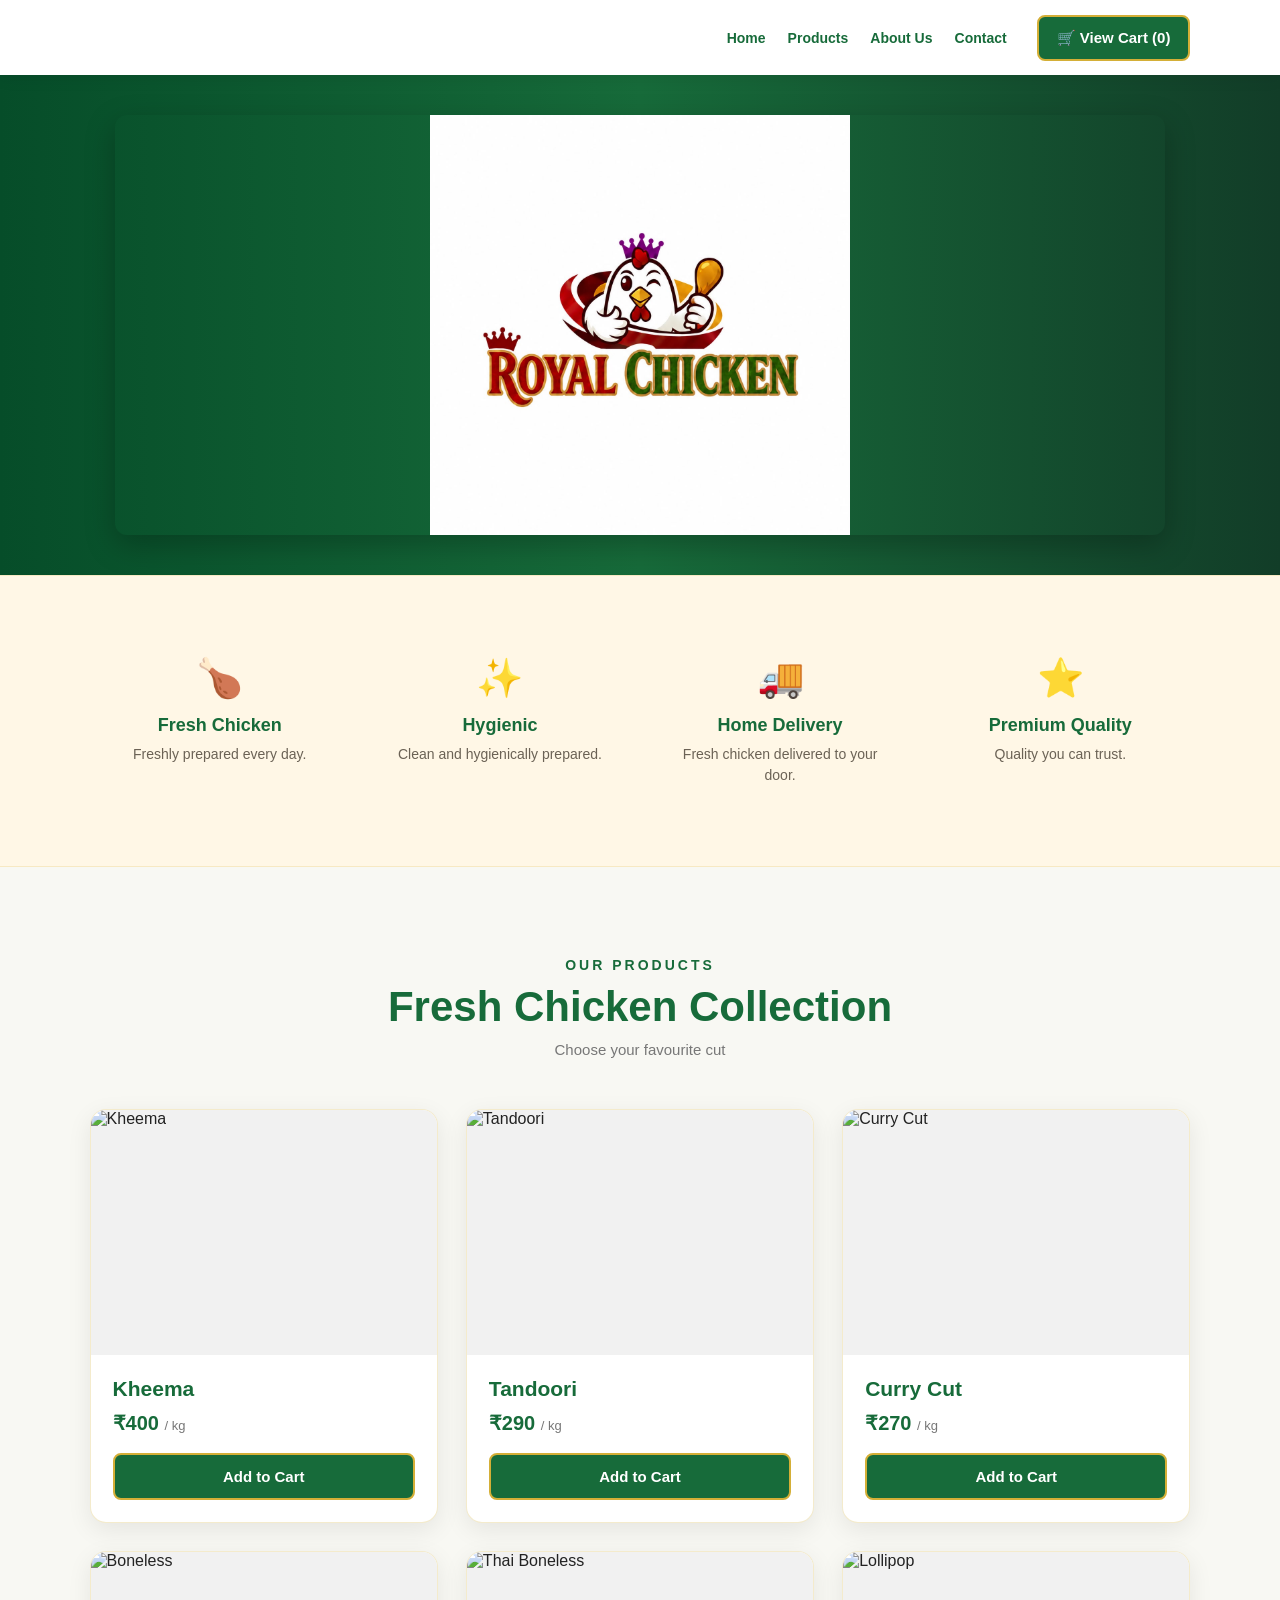
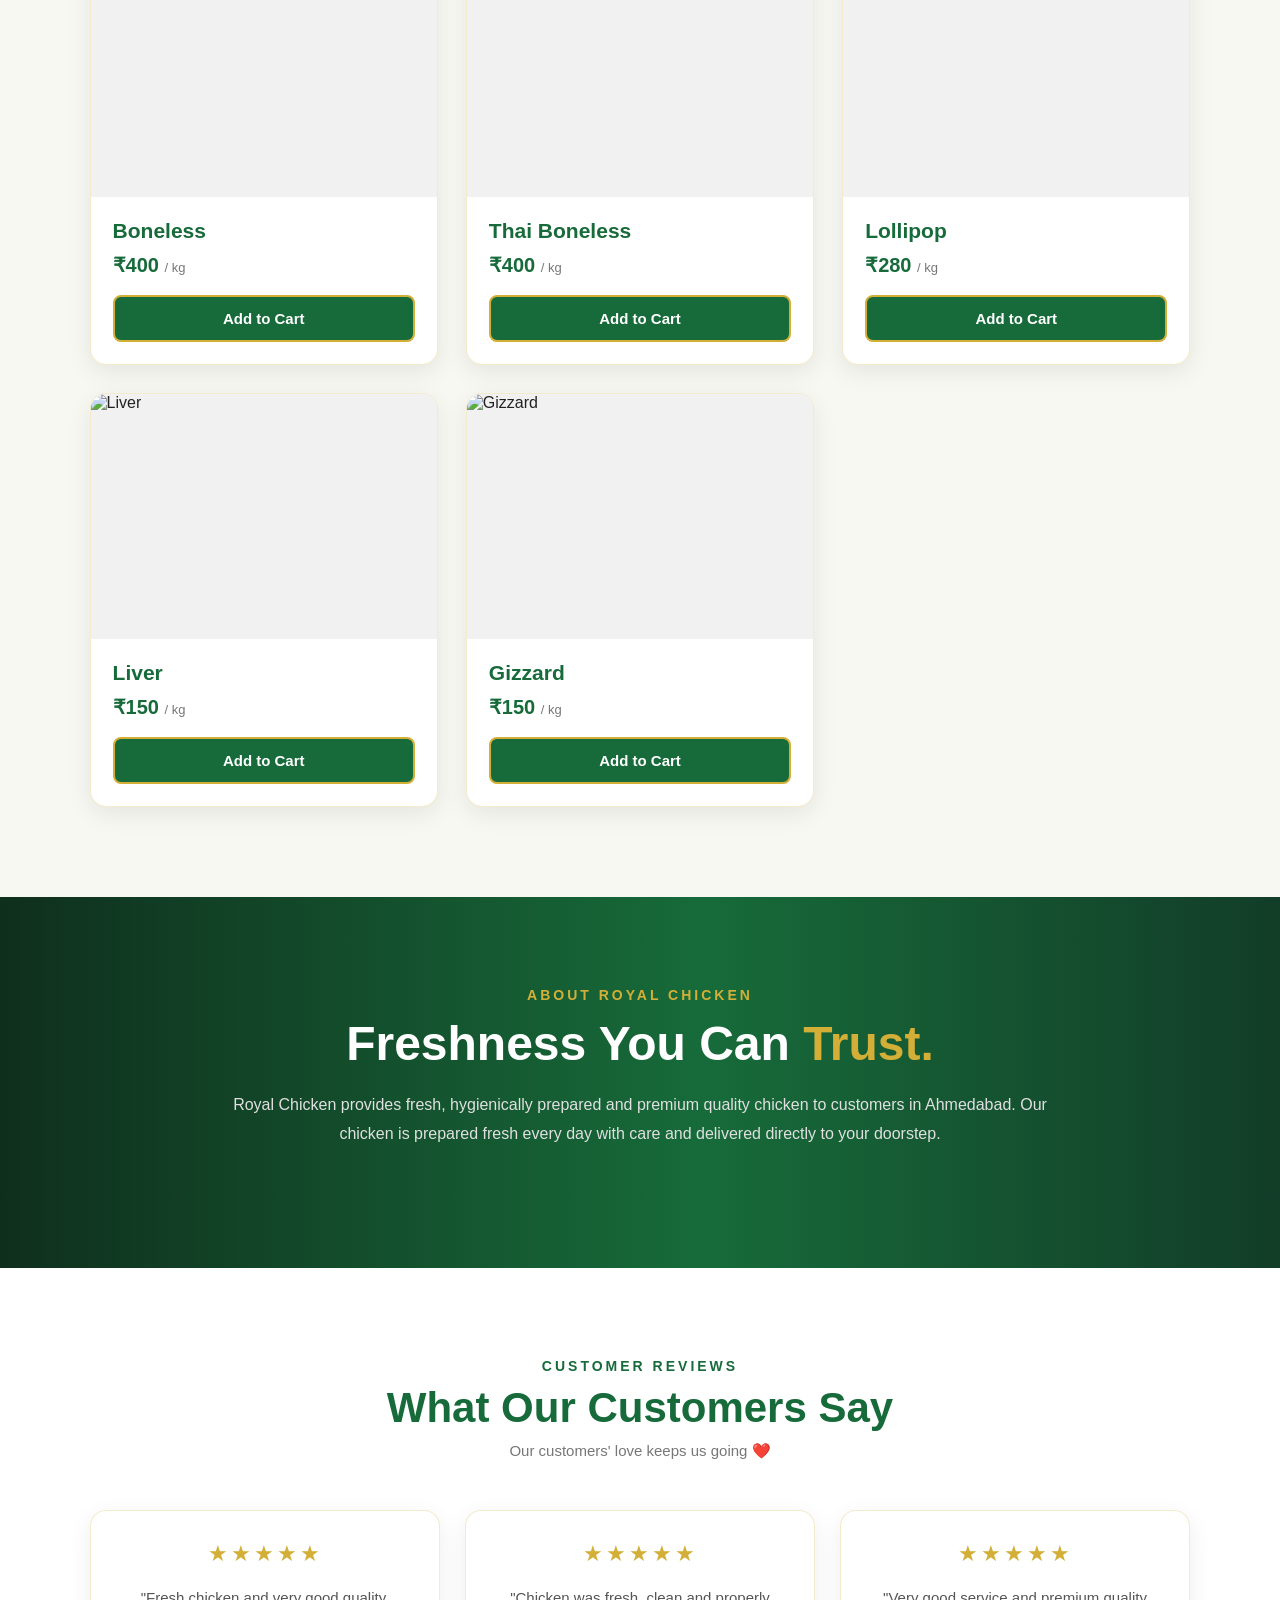
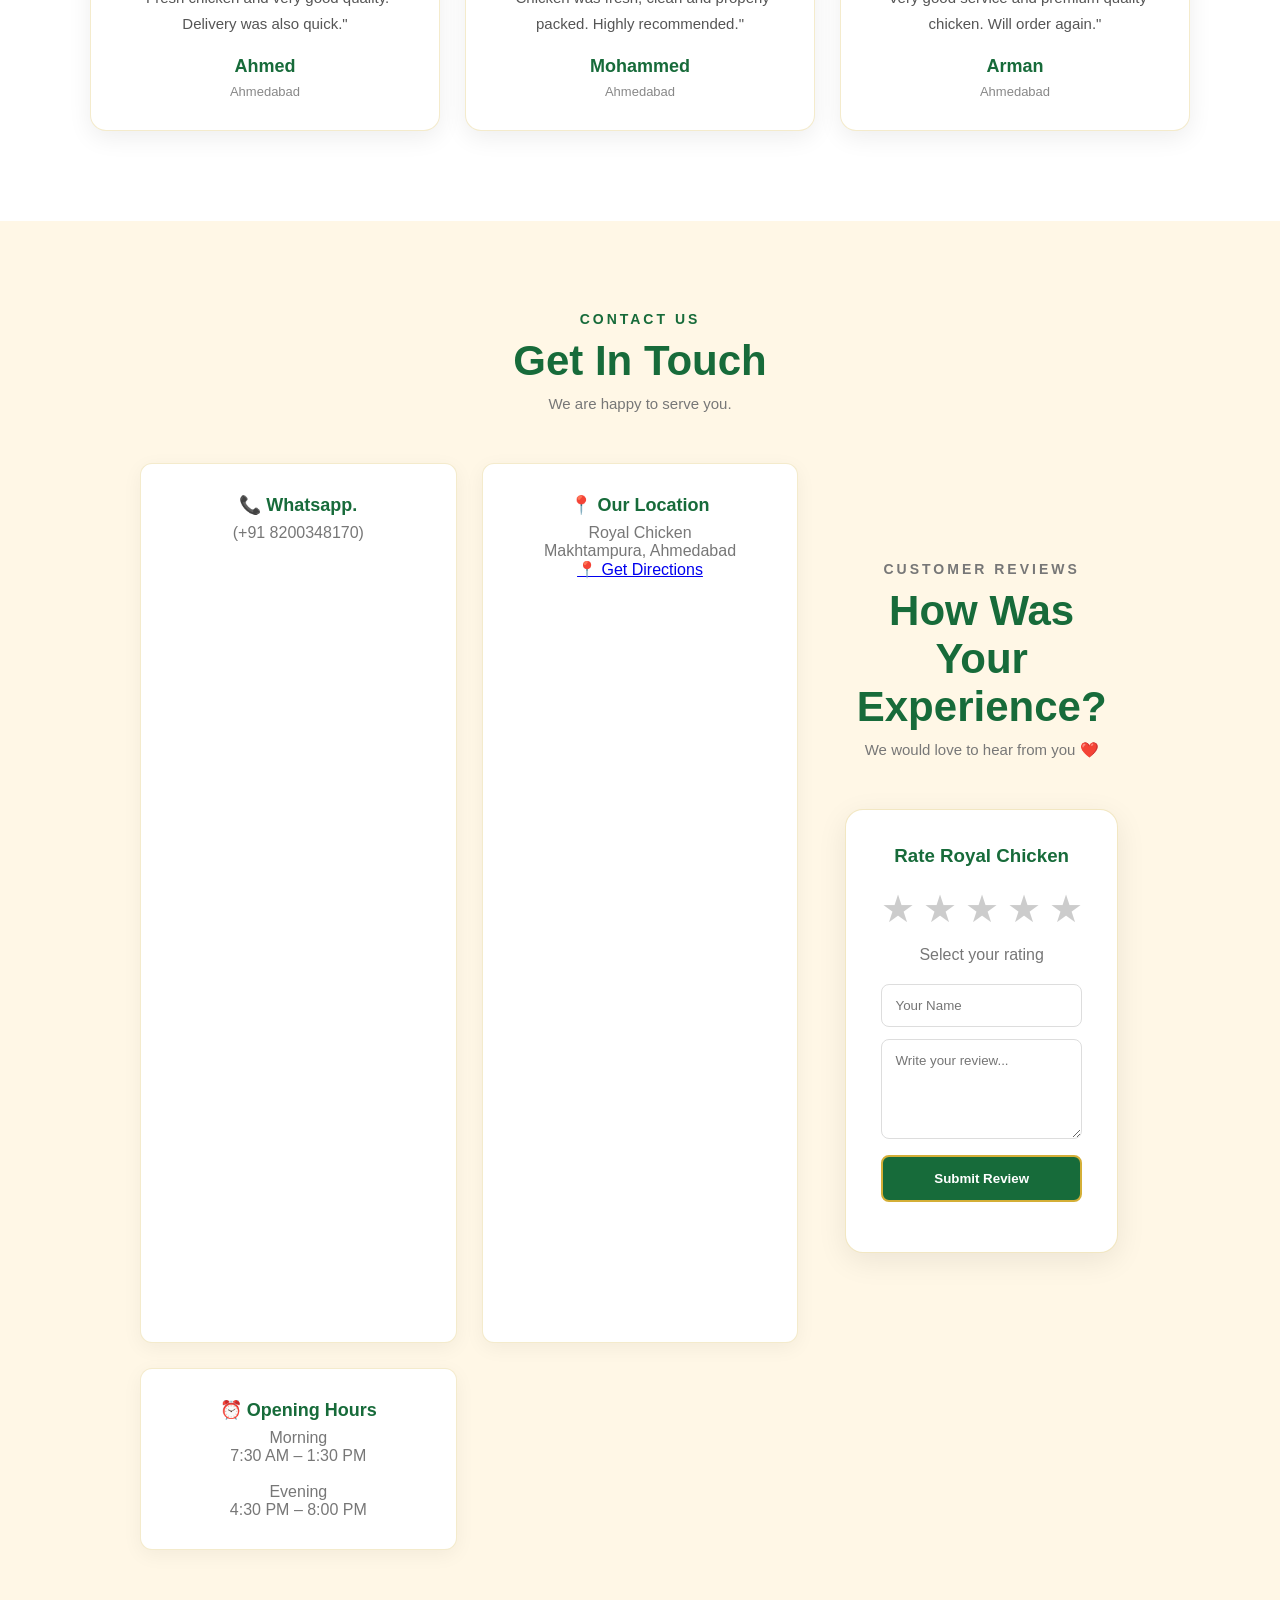
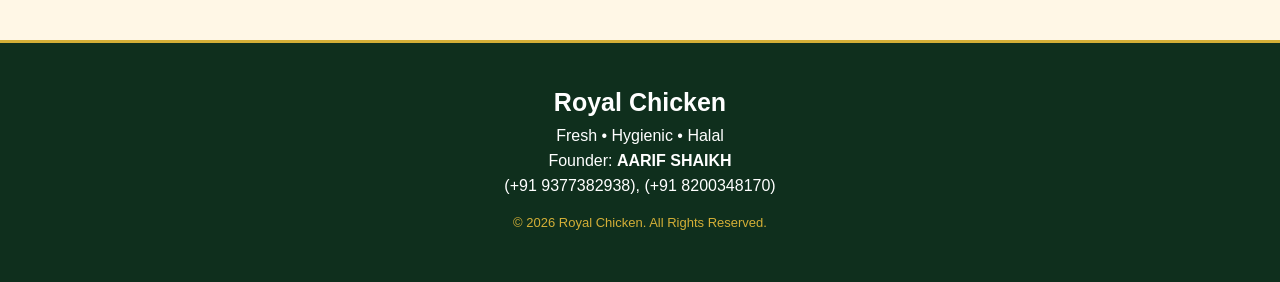
==== index.html @ efb4115b "Add files via upload" ====
<!DOCTYPE html>
<html lang="en">
<head>
    <meta charset="UTF-8">
    <meta name="viewport" content="width=device-width, initial-scale=1.0">

    <title>Royal Chicken | Fresh Chicken in Ahmedabad</title>

    <link rel="stylesheet" href="style.css">
</head>

<body>
   <!-- ROYAL CHICKEN SPLASH SCREEN -->

<div id="splash-screen">

    <div class="splash-glow"></div>

    <img
        src="./images/royal-chicken-logo.jpeg"
        alt="Royal Chicken"
        class="splash-logo"
    >

    <p class="splash-text">
        Welcome to Royal Chicken 🎊
    </p>

</div>

<!-- ================= HEADER ================= -->

<header class="header">

    <a href="#home" class="brand">
        Royal Chicken
    </a>

    <nav>
        <a href="#home">Home</a>
        <a href="#products">Products</a>
        <a href="#about">About Us</a>
        <a href="#contact">Contact</a>
    </nav>

   <button class="cart-btn" onclick="openCart()">
    🛒  View Cart (<span id="cart-count">0</span>)
    </button>

</header>


<!-- ================= HERO ================= -->

<section class="hero" id="home">

    <div class="hero-banner">

      <img src="./images/royal-chicken-banner.jpeg" alt="Royal Chicken Logo">
        

    </div>

</section>


<!-- ================= FEATURES ================= -->

<section class="features">

    <div class="feature">

        <div class="feature-icon">🍗</div>

        <h3>Fresh Chicken</h3>

        <p>
            Freshly prepared every day.
        </p>

    </div>


    <div class="feature">

        <div class="feature-icon">✨</div>

        <h3>Hygienic</h3>

        <p>
            Clean and hygienically prepared.
        </p>

    </div>


    <div class="feature">

        <div class="feature-icon">🚚</div>

        <h3>Home Delivery</h3>

        <p>
            Fresh chicken delivered to your door.
        </p>

    </div>


    <div class="feature">

        <div class="feature-icon">⭐</div>

        <h3>Premium Quality</h3>

        <p>
            Quality you can trust.
        </p>

    </div>

</section>


<!-- ================= PRODUCTS ================= -->

<!-- PRODUCTS -->
<section class="products" id="products">

    <div class="section-heading">
        <p>OUR PRODUCTS</p>
        <h2>Fresh Chicken Collection</h2>
        <span>Choose your favourite cut</span>
    </div>

    <div class="product-grid">


        <!-- KHEEMA -->
        <div class="product-card">
            <div class="product-image">
                <img src="./images/kheema.jpeg" alt="Kheema">
            </div>

            <div class="product-info">
                <h3>Kheema</h3>
                <p class="price">₹400 <small>/ kg</small></p>

              <button onclick="addToCart('Kheema', 400)">
            Add to Cart
            </button>
            </div>
        </div>


        <!-- TANDOORI -->
        <div class="product-card">
            <div class="product-image">
                <img src="./images/tandoori.jpeg" alt="Tandoori">
            </div>

            <div class="product-info">
                <h3>Tandoori</h3>
                <p class="price">₹290 <small>/ kg</small></p>

               <button onclick="addToCart('Tandoori', 290)">
                Add to Cart
            </button>
            </div>
        </div>


        <!-- CURRY CUT -->
        <div class="product-card">
            <div class="product-image">
                <img src="./images/curry-cut.jpeg" alt="Curry Cut">
            </div>

            <div class="product-info">
                <h3>Curry Cut</h3>
                <p class="price">₹270 <small>/ kg</small></p>

                <button onclick="addToCart('Curry Cut', 270)">
                 Add to Cart
            </button>
            </div>
        </div>


        <!-- BONELESS -->
        <div class="product-card">
            <div class="product-image">
                <img src="./images/boneless.jpeg" alt="Boneless">
            </div>

            <div class="product-info">
                <h3>Boneless</h3>
                <p class="price">₹400 <small>/ kg</small></p>

               <button onclick="addToCart('Boneless', 400)">
                Add to Cart
            </button>
            </div>
        </div>


        <!-- THAI BONELESS -->
        <div class="product-card">
            <div class="product-image">
                <img src="./images/thai-boneless.jpeg" alt="Thai Boneless">
            </div>

            <div class="product-info">
                <h3>Thai Boneless</h3>
                <p class="price">₹400 <small>/ kg</small></p>

               <button onclick="addToCart('Thai Boneless', 400)">
            Add to Cart
            </button>
            </div>
        </div>


        <!-- LOLIPOP -->
        <div class="product-card">
            <div class="product-image">
                <img src="./images/lollipop.jpeg" alt="Lollipop">
            </div>

            <div class="product-info">
                <h3>Lollipop</h3>
                <p class="price">₹280 <small>/ kg</small></p>

               <button onclick="addToCart('Lollipop', 280)">
                Add to Cart
            </button>
            </div>
        </div>

        <!-- LIVER -->
        <div class="product-card">
            <div class="product-image">
                <img src="./images/liver.jpeg" alt="Liver">
            </div>

            <div class="product-info">
                <h3>Liver</h3>
                <p class="price">₹150 <small>/ kg</small></p>

                <button onclick="addToCart('Liver', 150)">
                Add to Cart
                </button>
            </div>
        </div>


        <!-- GIZZARD -->
        <div class="product-card">
            <div class="product-image">
                <img src="./images/gizzard.jpeg" alt="Gizzard">
            </div>

            <div class="product-info">
                <h3>Gizzard</h3>
                <p class="price">₹150 <small>/ kg</small></p>

               <button onclick="addToCart('Gizzard', 150)">
            Add to Cart
            </button>
            </div>
        </div>


    </div>

</section>
<!-- ================= ABOUT ================= -->

<section class="about" id="about">

    <div class="about-content">

        <p class="section-label">
            ABOUT ROYAL CHICKEN
        </p>

        <h2>
            Freshness You Can
            <span>Trust.</span>
        </h2>

        <p>
            Royal Chicken provides fresh, hygienically prepared
            and premium quality chicken to customers in Ahmedabad.
            Our chicken is prepared fresh every day with care
            and delivered directly to your doorstep.
        </p>

    </div>

</section>
<!-- ================= CUSTOMER REVIEWS ================= -->

<section class="reviews" id="reviews">

    <div class="section-heading">
        <p>CUSTOMER REVIEWS</p>
        <h2>What Our Customers Say</h2>
        <span>Our customers' love keeps us going ❤️</span>
    </div>

    <div class="review-grid">

        <div class="review-card">
            <div class="stars">★★★★★</div>

            <p>
                "Fresh chicken and very good quality. 
                Delivery was also quick."
            </p>

            <h3>Ahmed</h3>
            <span>Ahmedabad</span>
        </div>


        <div class="review-card">
            <div class="stars">★★★★★</div>

            <p>
                "Chicken was fresh, clean and properly packed.
                Highly recommended."
            </p>

            <h3>Mohammed</h3>
            <span>Ahmedabad</span>
        </div>


        <div class="review-card">
            <div class="stars">★★★★★</div>

            <p>
                "Very good service and premium quality chicken.
                Will order again."
            </p>

            <h3>Arman</h3>
            <span>Ahmedabad</span>
        </div>

    </div>

</section>


<!-- ================= CONTACT ================= -->

<section class="contact" id="contact">

    <div class="section-heading">

        <p>CONTACT US</p>

        <h2>Get In Touch</h2>

        <span>
            We are happy to serve you.
        </span>

    </div>


    <div class="contact-items">

        <div>

            <strong>📞 Whatsapp.</strong>

            <p>
                (+91 8200348170)
                
            </p>

        </div>


        <!-- LOCATION -->

<div class="contact-box">

    <strong>📍 Our Location</strong>

    <p>
        Royal Chicken<br>
        Makhtampura, Ahmedabad
    </p>

    <a
        href="https://maps.app.goo.gl/KRXVUTjzu4RAoWVc6?g_st=iw"
        target="_blank"
        class="location-btn">

        📍 Get Directions

    </a>

</div>
<!-- ================= CUSTOMER REVIEW ================= -->

<section class="review-section" id="reviews">

    <div class="section-heading">
        <p>CUSTOMER REVIEWS</p>
        <h2>How Was Your Experience?</h2>
        <span>We would love to hear from you ❤️</span>
    </div>

    <div class="review-box">

        <h3>Rate Royal Chicken</h3>

        <div class="rating">
            <button type="button" onclick="selectRating(1)">★</button>
            <button type="button" onclick="selectRating(2)">★</button>
            <button type="button" onclick="selectRating(3)">★</button>
            <button type="button" onclick="selectRating(4)">★</button>
            <button type="button" onclick="selectRating(5)">★</button>
        </div>

        <p id="rating-text">Select your rating</p>

        <input
            type="text"
            id="review-name"
            placeholder="Your Name"
        >

        <textarea
            id="review-message"
            placeholder="Write your review..."
        ></textarea>

        <button
            type="button"
            class="submit-review"
            onclick="submitReview()"
        >
            Submit Review
        </button>

        <p id="review-success"></p>

    </div>

</section>

        <!-- OPENING HOURS -->

<div>

    <strong>⏰ Opening Hours</strong>

    <p>
        Morning<br>
        7:30 AM – 1:30 PM
        <br><br>
        Evening<br>
        4:30 PM – 8:00 PM
    </p>

</div>

    </div>
    
</section>


<!-- ================= FOOTER ================= -->

<footer>

    <h3>Royal Chicken</h3>

    <p>
        Fresh • Hygienic • Halal
    </p>

    <p class="founder">
        Founder: <strong>AARIF SHAIKH</strong>
    </p>

    <p class="phone-numbers">
        (+91 9377382938), (+91 8200348170)
    </p>

    <p class="copyright">
        © 2026 Royal Chicken. All Rights Reserved.
    </p>
    

</footer>


<!-- ================= CART MODAL ================= -->

<div class="cart-modal" id="cart-modal">

    <div class="cart-box">

        <button
            class="close-cart"
            onclick="closeCart()"
        >
            ×
        </button>

        <h2>Your Cart</h2>

        <div id="cart-items">
            <p class="empty-cart">
                Your cart is empty.
            </p>
        </div>

        <h3 id="cart-total">
            Total: ₹0
        </h3>


       <form class="order-form" onsubmit="placeOrder(event)">

    <input
        type="text"
        id="customer-name"
        placeholder="Your Name"
        required
    >

    <input
        type="tel"
        id="customer-phone"
        placeholder="Phone Number"
        required
    >

    <textarea
        id="customer-address"
        placeholder="Delivery Address"
        required
    ></textarea>


    <!-- PAYMENT METHOD -->

    <div class="payment-method">

        <h3>Payment Method</h3>

        <label>
            <input
                type="radio"
                name="payment"
                value="UPI"
                required
                onchange="showUPI()"
            >
            UPI / Online Payment
        </label>

        <label>
            <input
                type="radio"
                name="payment"
                value="Cash on Delivery"
                onchange="hideUPI()"
            >
            Cash on Delivery
        </label>

    </div>


    <!-- UPI QR -->

   <div class="upi-payment" id="upi-payment">

    <h3>Pay Using UPI</h3>

    <img
        src="./images/payment-qr.jpeg"
        alt="UPI QR Code"
        class="payment-qr"
    >

    <p>
        Scan the QR code using your UPI app and complete the payment.
    </p>

</div>


   <button type="submit">
            Place Order
        </button>

    </form>

</div>
</div>


<!-- FLOATING VIEW CART -->

<div id="floating-cart" class="floating-cart">

    <div class="floating-cart-info">

        <span id="floating-cart-count">
            0 items
        </span>

        <strong id="floating-cart-total">
            ₹0
        </strong>

    </div>

    <button type="button" onclick="openCart()">
        View Cart 🛒
    </button>

</div>


<script src="script.js?v=2"></script>

</body>
</html>
---- style.css ----
/* ================= RESET ================= */

* {
    margin: 0;
    padding: 0;
    box-sizing: border-box;
}

html {
    scroll-behavior: smooth;
}

body {
    font-family: Arial, sans-serif;
    background: #fff;
    color: #222;
}


/* ================= HEADER ================= */

.header {
    height: 75px;

    padding: 0 7%;

    display: flex;
    align-items: center;
    justify-content: flex-end;

    gap: 30px;

    background: #fff;

    position: sticky;
    top: 0;

    z-index: 1000;

    box-shadow:
        0 3px 15px rgba(0,0,0,0.08);
}


.brand {
    display: none;
}


nav {
    display: flex;

    align-items: center;

    gap: 22px;
}


nav a {
    text-decoration: none;

    color: #176B3A;

    font-size: 14px;

    font-weight: 600;

    transition: 0.3s;
}


nav a:hover {
    color: #D4AF37;
}


/* ================= CART BUTTON ================= */

.cart-btn {
    border: 2px solid #D4AF37;

    background: #176B3A;

    color: white;

    padding: 12px 18px;

    border-radius: 8px;

    font-size: 15px;

    font-weight: bold;

    cursor: pointer;

    transition: 0.3s;
}


.cart-btn:hover {
    background: #D4AF37;

    color: #123D28;
}


/* ================= HERO ================= */

.hero {

    width: 100%;

    min-height: 500px;

    display: flex;

    align-items: center;

    justify-content: center;

    padding: 40px 7%;

    background:
        linear-gradient(
            90deg,
            #064d29 0%,
            #176B3A 50%,
            #123D28 100%
        );

    overflow: hidden;
}


.hero-banner {

    width: 100%;

    max-width: 1050px;

    display: flex;

    align-items: center;

    justify-content: center;
}


.hero-banner img {

    width: 100%;

    max-width: 1050px;

    height: 420px;

    object-fit: contain;

    display: block;

    border-radius: 12px;

    box-shadow:
        0 10px 30px rgba(0,0,0,0.25);
}


/* ================= FEATURES ================= */

.features {

    display: grid;

    grid-template-columns:
        repeat(4, 1fr);

    gap: 20px;

    padding: 55px 7%;

    background: #FFF7E6;

    border-top:
        1px solid rgba(212,175,55,0.20);

    border-bottom:
        1px solid rgba(212,175,55,0.20);
}


.feature {

    text-align: center;

    padding: 25px;
}


.feature-icon {

    font-size: 38px;

    margin-bottom: 15px;
}


.feature h3 {

    margin-bottom: 8px;

    color: #176B3A;

    font-size: 18px;
}


.feature p {

    color: #6B6255;

    line-height: 1.5;

    font-size: 14px;
}


/* ================= PRODUCTS ================= */

.products {

    padding: 90px 7%;

    background: #F8F8F3;
}


.section-heading {

    text-align: center;

    margin-bottom: 50px;
}


.section-heading p,
.section-label {

    color: #176B3A;

    font-size: 14px;

    font-weight: bold;

    letter-spacing: 3px;
}


.section-heading h2 {

    font-size: 42px;

    margin: 10px 0;

    color: #176B3A;
}


.section-heading span {

    color: #777;

    font-size: 15px;
}


/* ================= PRODUCT GRID ================= */

.product-grid {

    max-width: 1200px;

    margin: auto;

    display: grid;

    grid-template-columns:
        repeat(3, 1fr);

    gap: 28px;
}


/* ================= PRODUCT CARD ================= */

.product-card {

    background: white;

    border-radius: 16px;

    overflow: hidden;

    border:
        1px solid rgba(212,175,55,0.25);

    box-shadow:
        0 7px 25px rgba(0,0,0,0.08);

    transition: 0.3s;
}


.product-card:hover {

    transform:
        translateY(-8px);

    box-shadow:
        0 12px 30px
        rgba(23,107,58,0.18);
}


/* ================= PRODUCT IMAGE ================= */

.product-image {

    width: 100%;

    height: 245px;

    background: #f1f1f1;

    overflow: hidden;
}


.product-image img {

    width: 100%;

    height: 100%;

    object-fit: cover;

    transition: 0.4s;
}


.product-card:hover
.product-image img {

    transform:
        scale(1.05);
}


/* ================= PRODUCT INFO ================= */

.product-info {

    padding: 22px;
}


.product-info h3 {

    font-size: 21px;

    margin-bottom: 10px;

    color: #176B3A;
}


.price {

    color: #176B3A;

    font-size: 20px;

    font-weight: bold;

    margin-bottom: 18px;
}


.price small {

    color: #777;

    font-size: 13px;

    font-weight: normal;
}


/* ================= PRODUCT BUTTON ================= */

.product-info button {

    width: 100%;

    border:
        2px solid #D4AF37;

    padding: 13px;

    border-radius: 8px;

    background: #176B3A;

    color: white;

    font-size: 15px;

    font-weight: bold;

    cursor: pointer;

    transition: 0.3s;
}


.product-info button:hover {

    background: #D4AF37;

    color: #123D28;
}


/* ================= ABOUT ================= */

.about {

    padding: 90px 7%;

    background:
        linear-gradient(
            90deg,
            #0F2F1D 0%,
            #176B3A 55%,
            #123D28 100%
        );

    color: white;
}


.about-content {

    max-width: 850px;

    margin: auto;

    text-align: center;
}


.about .section-label {

    color: #D4AF37;
}


.about h2 {

    font-size: 48px;

    line-height: 1.1;

    margin: 15px 0 20px;

    color: white;
}


.about h2 span {

    color: #D4AF37;
}


.about-content > p:not(.section-label) {

    color: #e0e0e0;

    line-height: 1.8;

    margin-bottom: 30px;
}


/* ================= CONTACT ================= */

.contact {

    padding: 90px 7%;

    background: #FFF7E6;
}


.contact-items {

    max-width: 1000px;

    margin: auto;

    display: grid;

    grid-template-columns:
        repeat(3, 1fr);

    gap: 25px;
}


.contact-items > div {

    text-align: center;

    padding: 30px;

    border-radius: 12px;

    background: white;

    border:
        1px solid rgba(212,175,55,0.25);

    box-shadow:
        0 5px 20px rgba(0,0,0,0.05);
}


.contact-items strong {

    font-size: 18px;

    color: #176B3A;
}


.contact-items p {

    color: #777;

    margin-top: 8px;
}


/* ================= FOOTER ================= */

footer {

    background: #0F2F1D;

    color: white;

    text-align: center;

    padding: 45px 20px;

    border-top:
        3px solid #D4AF37;
}


footer h3 {

    color: white;

    font-size: 25px;

    margin-bottom: 10px;
}


footer p {

    margin: 7px;
}


.copyright {

    color: #D4AF37;

    font-size: 13px;

    margin-top: 20px;
}


/* ================= CART MODAL ================= */

.cart-modal {

    display: none;

    position: fixed;

    inset: 0;

    z-index: 9999;

    background:
        rgba(0,0,0,0.6);

    align-items: center;

    justify-content: center;

    padding: 20px;
}


.cart-box {

    width: 100%;

    max-width: 550px;

    max-height: 90vh;

    overflow-y: auto;

    background: white;

    border-radius: 16px;

    padding: 30px;

    border-top:
        5px solid #D4AF37;

    position: relative;
}


.close-cart {

    position: absolute;

    right: 15px;

    top: 10px;

    border: none;

    background: none;

    font-size: 30px;

    cursor: pointer;

    color: #176B3A;
}


.cart-box h2 {

    color: #176B3A;

    margin-bottom: 20px;
}


.cart-item {

    padding: 15px 0;

    border-bottom:
        1px solid #ddd;

    display: flex;

    align-items: center;

    justify-content: space-between;

    gap: 10px;

    flex-wrap: wrap;
}


.cart-item button {

    border: none;

    background: #176B3A;

    color: white;

    padding: 6px 10px;

    border-radius: 5px;

    cursor: pointer;
}


#cart-total {

    color: #176B3A;

    margin: 20px 0;
}


.empty-cart {

    color: #777;

    padding: 15px 0;
}


/* ================= ORDER FORM ================= */

.order-form {

    display: flex;

    flex-direction: column;

    gap: 12px;
}


.order-form input,
.order-form textarea {

    width: 100%;

    padding: 13px;

    border:
        1px solid #ddd;

    border-radius: 8px;

    font-family: Arial;

    outline: none;
}


.order-form input:focus,
.order-form textarea:focus {

    border-color: #176B3A;
}


.order-form textarea {

    min-height: 80px;

    resize: vertical;
}


.order-form button {

    padding: 14px;

    background: #176B3A;

    color: white;

    border:
        2px solid #D4AF37;

    border-radius: 8px;

    font-weight: bold;

    cursor: pointer;
}


.order-form button:hover {

    background: #D4AF37;

    color: #123D28;
}


/* ================= TABLET ================= */

@media (max-width: 850px) {

    .header {

        padding: 10px 5%;

        height: auto;

        min-height: 70px;

        gap: 15px;
    }


    nav {

        gap: 12px;
    }


    nav a {

        font-size: 12px;
    }


    .hero {

        min-height: 430px;

        padding: 30px 5%;
    }


    .hero-banner img {

        height: 350px;
    }


    .features {

        grid-template-columns:
            repeat(2, 1fr);

        padding: 40px 5%;
    }


    .product-grid {

        grid-template-columns:
            repeat(2, 1fr);
    }


    .products {

        padding: 65px 5%;
    }


    .contact-items {

        grid-template-columns: 1fr;
    }

}


/* ================= MOBILE ================= */

@media (max-width: 550px) {

    .header {

        padding: 10px 4%;

        flex-wrap: wrap;

        justify-content: center;
    }


    nav {

        order: 2;

        width: 100%;

        justify-content: center;
    }


    .cart-btn {

        padding: 10px 12px;

        font-size: 13px;
    }


    .hero {

        min-height: 300px;

        padding: 20px 4%;
    }


    .hero-banner img {

        width: 100%;

        height: auto;

        max-height: 280px;

        object-fit: contain;
    }


    .features {

        grid-template-columns: 1fr;

        padding: 35px 5%;
    }.cart-modal {
    display: none;
    position: fixed;
    z-index: 2000;
    inset: 0;
    background: rgba(0,0,0,0.55);

    align-items: center;
    justify-content: center;

    padding: 20px;
}

.cart-box {
    background: white;
    width: 100%;
    max-width: 550px;

    max-height: 90vh;
    overflow-y: auto;

    border-radius: 16px;
    padding: 30px;

    border-top: 5px solid #D4AF37;

    box-shadow: 0 15px 50px rgba(0,0,0,0.25);

    position: relative;
}

.cart-box h2 {
    color: #176B3A;
    margin-bottom: 25px;
}

.close-cart {
    position: absolute;
    right: 20px;
    top: 15px;

    border: none;
    background: none;

    font-size: 30px;
    cursor: pointer;

    color: #176B3A;
}

.cart-item {
    display: flex;
    justify-content: space-between;
    align-items: center;

    gap: 15px;

    padding: 15px 0;

    border-bottom: 1px solid #ddd;
}

.cart-item strong {
    color: #176B3A;
}

.cart-item button {
    border: none;

    background: #176B3A;
    color: white;

    padding: 5px 9px;

    border-radius: 5px;

    cursor: pointer;

    margin: 2px;
}

#cart-total {
    color: #176B3A;

    margin: 20px 0;
}

.order-form {
    display: flex;
    flex-direction: column;

    gap: 12px;
}

.order-form input,
.order-form textarea {
    width: 100%;

    padding: 13px;

    border: 1px solid #ddd;

    border-radius: 8px;

    font-family: Arial, sans-serif;

    outline: none;
}

.order-form input:focus,
.order-form textarea:focus {
    border-color: #176B3A;
}

.order-form textarea {
    min-height: 90px;
    resize: vertical;
}

.order-form button {
    border: 2px solid #D4AF37;

    background: #176B3A;
    color: white;

    padding: 14px;

    border-radius: 8px;

    font-weight: bold;

    cursor: pointer;

    font-size: 16px;
}

.order-form button:hover {
    background: #D4AF37;
    color: #123D28;
}


    .product-grid {

        grid-template-columns: 1fr;
    }


    .section-heading h2 {

        font-size: 32px;
    }


    .about h2 {

        font-size: 36px;
    }

}.thank-you-box {
    background: #ffffff;
    border-radius: 18px;
    padding: 28px 22px;
    margin: 10px 0;
    text-align: center;
    border: 2px solid #e5c15b;
    box-shadow: 0 8px 25px rgba(0, 0, 0, 0.12);
}

.thank-you-icon {
    font-size: 42px;
    margin-bottom: 10px;
}

.thank-you-box h2 {
    color: #16805b;
    font-size: 24px;
    margin: 0 0 20px 0;
}

.success-message {
    color: #555;
    font-size: 16px;
    line-height: 1.6;
    margin: 0 0 18px 0;
}

.delivery-message {
    color: #555;
    font-size: 16px;
    line-height: 1.7;
    margin: 0 0 20px 0;
}

.royal-name {
    color: #16805b;
    font-size: 18px;
    font-weight: bold;
    padding-top: 15px;
    border-top: 1px solid #eeeeee;

}/* ===== ROYAL CHICKEN PREMIUM ENTRY ===== */

#splash-screen {
    position: fixed;
    inset: 0;
    width: 100%;
    height: 100vh;

    background: #ffffff;

    display: flex;
    flex-direction: column;
    justify-content: center;
    align-items: center;

    z-index: 99999;

    animation: splashExit 0.8s ease 2.6s forwards;
}

.splash-glow {
    position: absolute;

    width: 180px;
    height: 180px;

    border-radius: 50%;

    background: rgba(255, 193, 7, 0.18);

    filter: blur(35px);

    animation: glowIn 2s ease forwards;
}

.splash-logo {
    width: 220px;
    max-width: 65%;

    position: relative;
    z-index: 2;

    opacity: 0;

    animation: logoReveal 1.8s cubic-bezier(.2,.8,.2,1) forwards;
}

.splash-text {
    position: relative;
    z-index: 2;

    margin-top: 18px;

    font-size: 18px;
    font-weight: 600;
    letter-spacing: 1px;

    opacity: 0;

    animation: textReveal 0.8s ease 1.2s forwards;
}


/* LOGO CHHOTE SE BADA */

@keyframes logoReveal {

    0% {
        opacity: 0;
        transform: scale(0.35) rotate(-4deg);
    }

    60% {
        opacity: 1;
        transform: scale(1.08) rotate(1deg);
    }

    100% {
        opacity: 1;
        transform: scale(1);
    }
}


/* LIGHT GLOW */

@keyframes glowIn {

    0% {
        opacity: 0;
        transform: scale(0.3);
    }

    70% {
        opacity: 1;
        transform: scale(1.15);
    }

    100% {
        opacity: 0.7;
        transform: scale(1);
    }
}


/* WELCOME TEXT */

@keyframes textReveal {

    from {
        opacity: 0;
        transform: translateY(10px);
    }

    to {
        opacity: 1;
        transform: translateY(0);
    }
}


/* SPLASH FADE OUT */

@keyframes splashExit {

    to {
        opacity: 0;
        visibility: hidden;
    }
}/* ================= FLOATING VIEW CART ================= */

.floating-cart {
    position: fixed;

    left: 50%;
    bottom: 20px;

    transform: translate(-50%, 150px);

    width: calc(100% - 30px);
    max-width: 430px;

    background: #ffffff;

    border-radius: 16px;

    padding: 10px 12px;

    display: flex;
    align-items: center;
    justify-content: space-between;

    box-shadow: 0 8px 30px rgba(0, 0, 0, 0.20);

    z-index: 9990;

    opacity: 0;

    transition:
        transform 0.45s ease,
        opacity 0.45s ease;
}


/* CART VISIBLE */

.floating-cart.show {
    transform: translate(-50%, 0);
    opacity: 1;
}


/* CART INFO */

.floating-cart-info {
    display: flex;
    flex-direction: column;

    padding-left: 8px;

    gap: 3px;
}

.floating-cart-info span {
    font-size: 13px;
    color: #666;
}

.floating-cart-info strong {
    font-size: 16px;
    color: #111;
}


/* VIEW CART BUTTON */

.floating-cart button {
    border: none;

    background: #16805b;

    color: #ffffff;

    padding: 13px 18px;

    border-radius: 12px;

    font-size: 15px;

    font-weight: 700;

    cursor: pointer;

    transition: transform 0.2s ease;
}

.floating-cart button:active {
    transform: scale(0.95);
}


/* SMALL SCREEN */

@media (max-width: 480px) {

    .floating-cart {
        bottom: 12px;
        width: calc(100% - 20px);
    }

    .floating-cart button {
        padding: 12px 15px;
        font-size: 14px;
    }

}
.payment-method {
    margin: 20px 0;
    padding: 18px;
    background: #f8f8f8;
    border-radius: 12px;
}

.payment-method h3 {
    margin-bottom: 12px;
}

.payment-method label {
    display: flex;
    align-items: center;
    gap: 10px;
    margin: 14px 0;
    cursor: pointer;
    line-height: 1.4;
}

.payment-method input[type="radio"] {
    margin: 0;
    width: 18px;
    height: 18px;
    flex-shrink: 0;
}

.payment-method input {
    margin-right: 8px;
}

.upi-payment {
    display: none;
    text-align: center;
    padding: 20px;
    margin-bottom: 20px;
    background: #ffffff;
    border: 1px solid #ddd;
    border-radius: 14px;
}

.payment-qr {
    width: 220px;
    max-width: 80%;
    height: auto;
    display: block;
    margin: 15px auto;
}

.upi-payment p {
    font-size: 14px;
    color: #666;
}
/* ================= ADD TO CART SUCCESS ================= */

.product-info button.added {
    background: #D4AF37;
    color: #123D28;
    border-color: #D4AF37;
    transform: scale(0.97);
}

.product-info button.added::after {
    content: " ✓";
}

.product-info button {
    transition: all 0.25s ease;
}

.product-info button:active {
    transform: scale(0.96);
}
/* ================= CUSTOMER REVIEWS ================= */

.reviews {
    padding: 90px 7%;
    background: #ffffff;
}

.review-grid {
    max-width: 1100px;
    margin: auto;

    display: grid;
    grid-template-columns: repeat(3, 1fr);

    gap: 25px;
}

.review-card {
    background: #fff;

    padding: 30px 25px;

    border-radius: 16px;

    border: 1px solid rgba(212,175,55,0.25);

    box-shadow:
        0 7px 25px rgba(0,0,0,0.07);

    text-align: center;

    transition: 0.3s;
}

.review-card:hover {
    transform: translateY(-6px);

    box-shadow:
        0 12px 30px rgba(23,107,58,0.15);
}

.stars {
    color: #D4AF37;

    font-size: 22px;

    letter-spacing: 3px;

    margin-bottom: 18px;
}

.review-card p {
    color: #555;

    font-size: 15px;

    line-height: 1.7;

    margin-bottom: 20px;
}

.review-card h3 {
    color: #176B3A;

    font-size: 18px;

    margin-bottom: 5px;
}

.review-card span {
    color: #888;

    font-size: 13px;
}


/* MOBILE */

@media (max-width: 700px) {

    .review-grid {
        grid-template-columns: 1fr;
    }

    .reviews {
        padding: 65px 5%;
    }

}
/* ================= REVIEW FIX ================= */

.reviews {
    display: block !important;
    width: 100%;
    padding: 90px 7%;
    background: #ffffff;
    visibility: visible !important;
    opacity: 1 !important;
}

.review-grid {
    display: grid !important;
    width: 100%;
    max-width: 1100px;
    margin: 0 auto;
    grid-template-columns: repeat(3, 1fr);
    gap: 25px;
}

.review-card {
    display: block !important;
    visibility: visible !important;
    opacity: 1 !important;
    background: #ffffff;
    min-height: 200px;
}

@media (max-width: 700px) {
    .review-grid {
        grid-template-columns: 1fr;
    }

    .reviews {
        padding: 65px 5%;
    }
}/* ================= CUSTOMER REVIEW FORM ================= */

.review-section {
    padding: 90px 7%;
    background: #FFF7E6;
}

.review-box {
    max-width: 550px;
    margin: auto;
    background: white;
    padding: 35px;
    border-radius: 18px;
    text-align: center;
    box-shadow: 0 8px 30px rgba(0,0,0,0.08);
    border: 1px solid rgba(212,175,55,0.3);
}

.review-box h3 {
    color: #176B3A;
    margin-bottom: 20px;
}

.rating {
    display: flex;
    justify-content: center;
    gap: 8px;
    margin: 15px 0;
}

.rating button {
    border: none;
    background: none;
    color: #ccc;
    font-size: 38px;
    cursor: pointer;
}

.rating button.active {
    color: #D4AF37;
}

#rating-text {
    color: #777;
    margin-bottom: 20px;
}

.review-box input,
.review-box textarea {
    width: 100%;
    padding: 13px;
    margin-bottom: 12px;
    border: 1px solid #ddd;
    border-radius: 8px;
    font-family: Arial;
    outline: none;
}

.review-box textarea {
    min-height: 100px;
    resize: vertical;
}

.submit-review {
    width: 100%;
    padding: 14px;
    border: 2px solid #D4AF37;
    border-radius: 8px;
    background: #176B3A;
    color: white;
    font-weight: bold;
    cursor: pointer;
}

.submit-review:hover {
    background: #D4AF37;
    color: #123D28;
}

#review-success {
    margin-top: 15px;
    color: #176B3A;
    font-weight: bold;
}
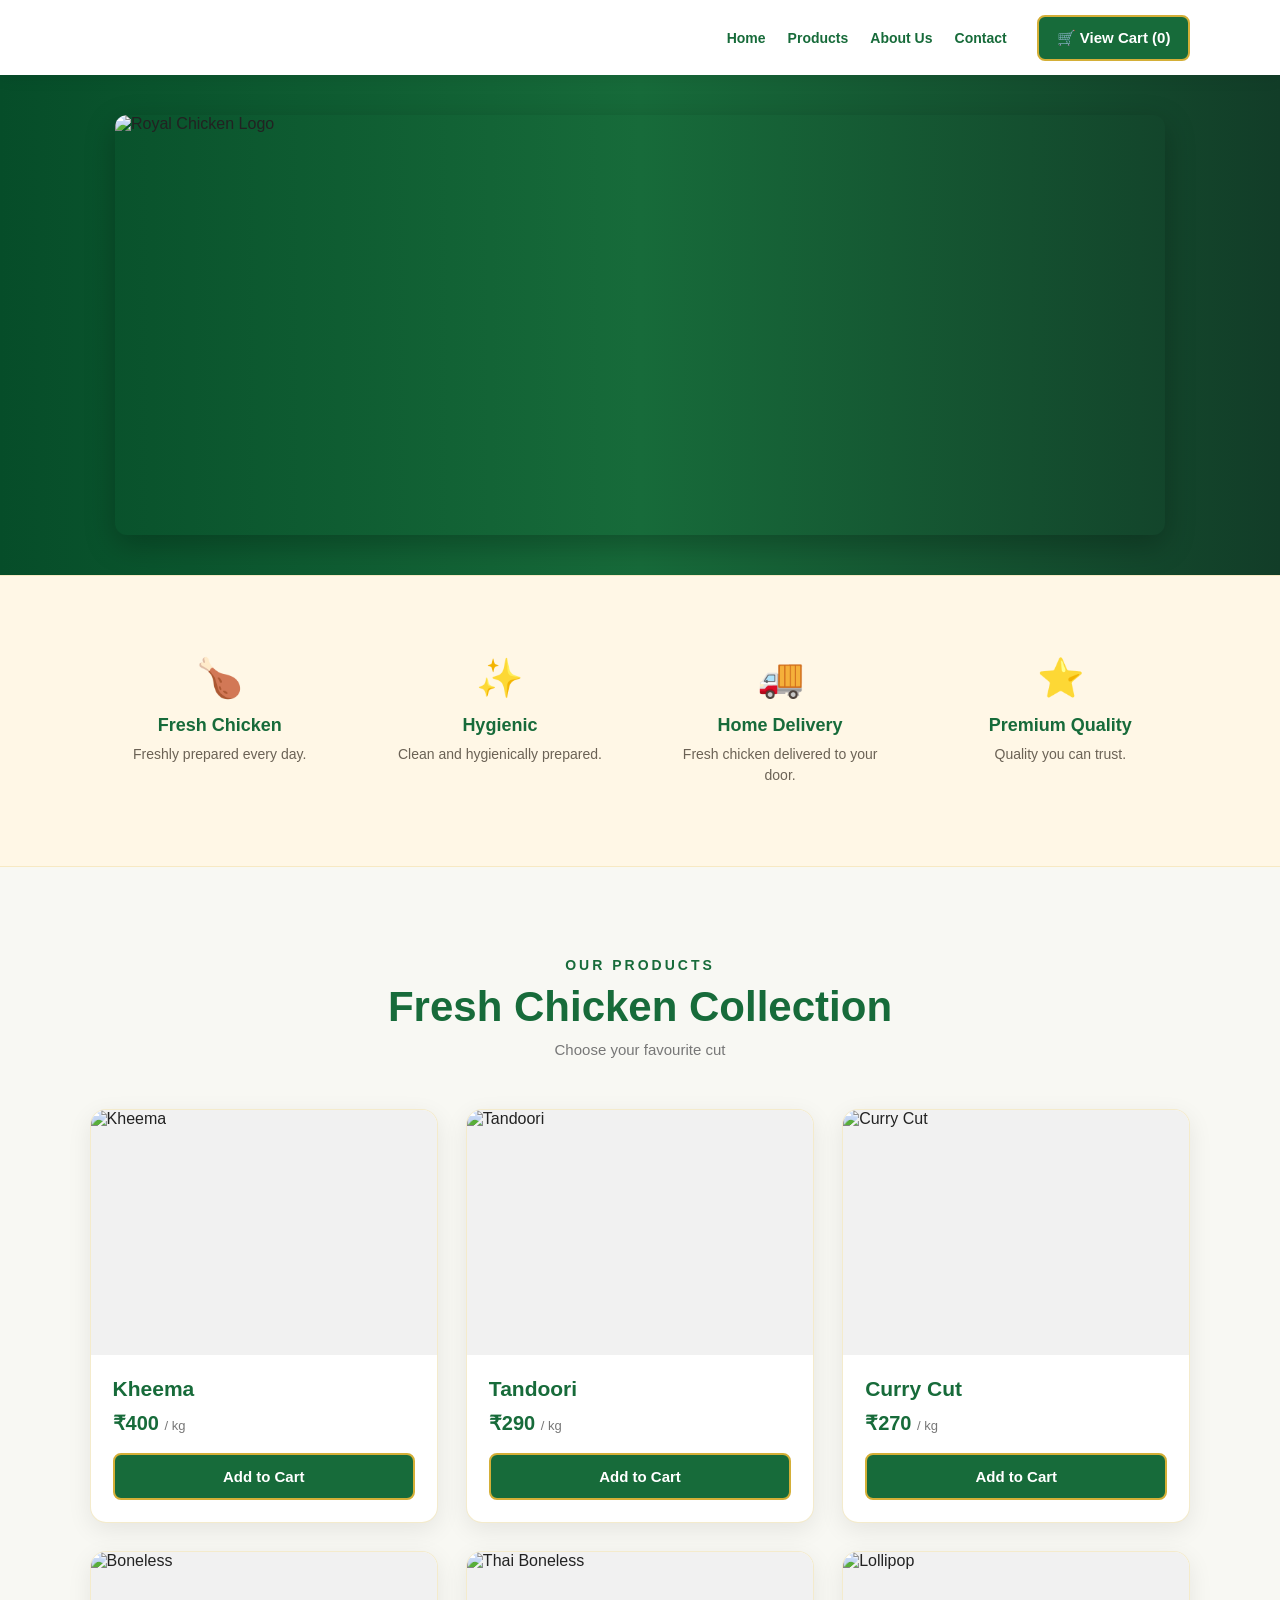
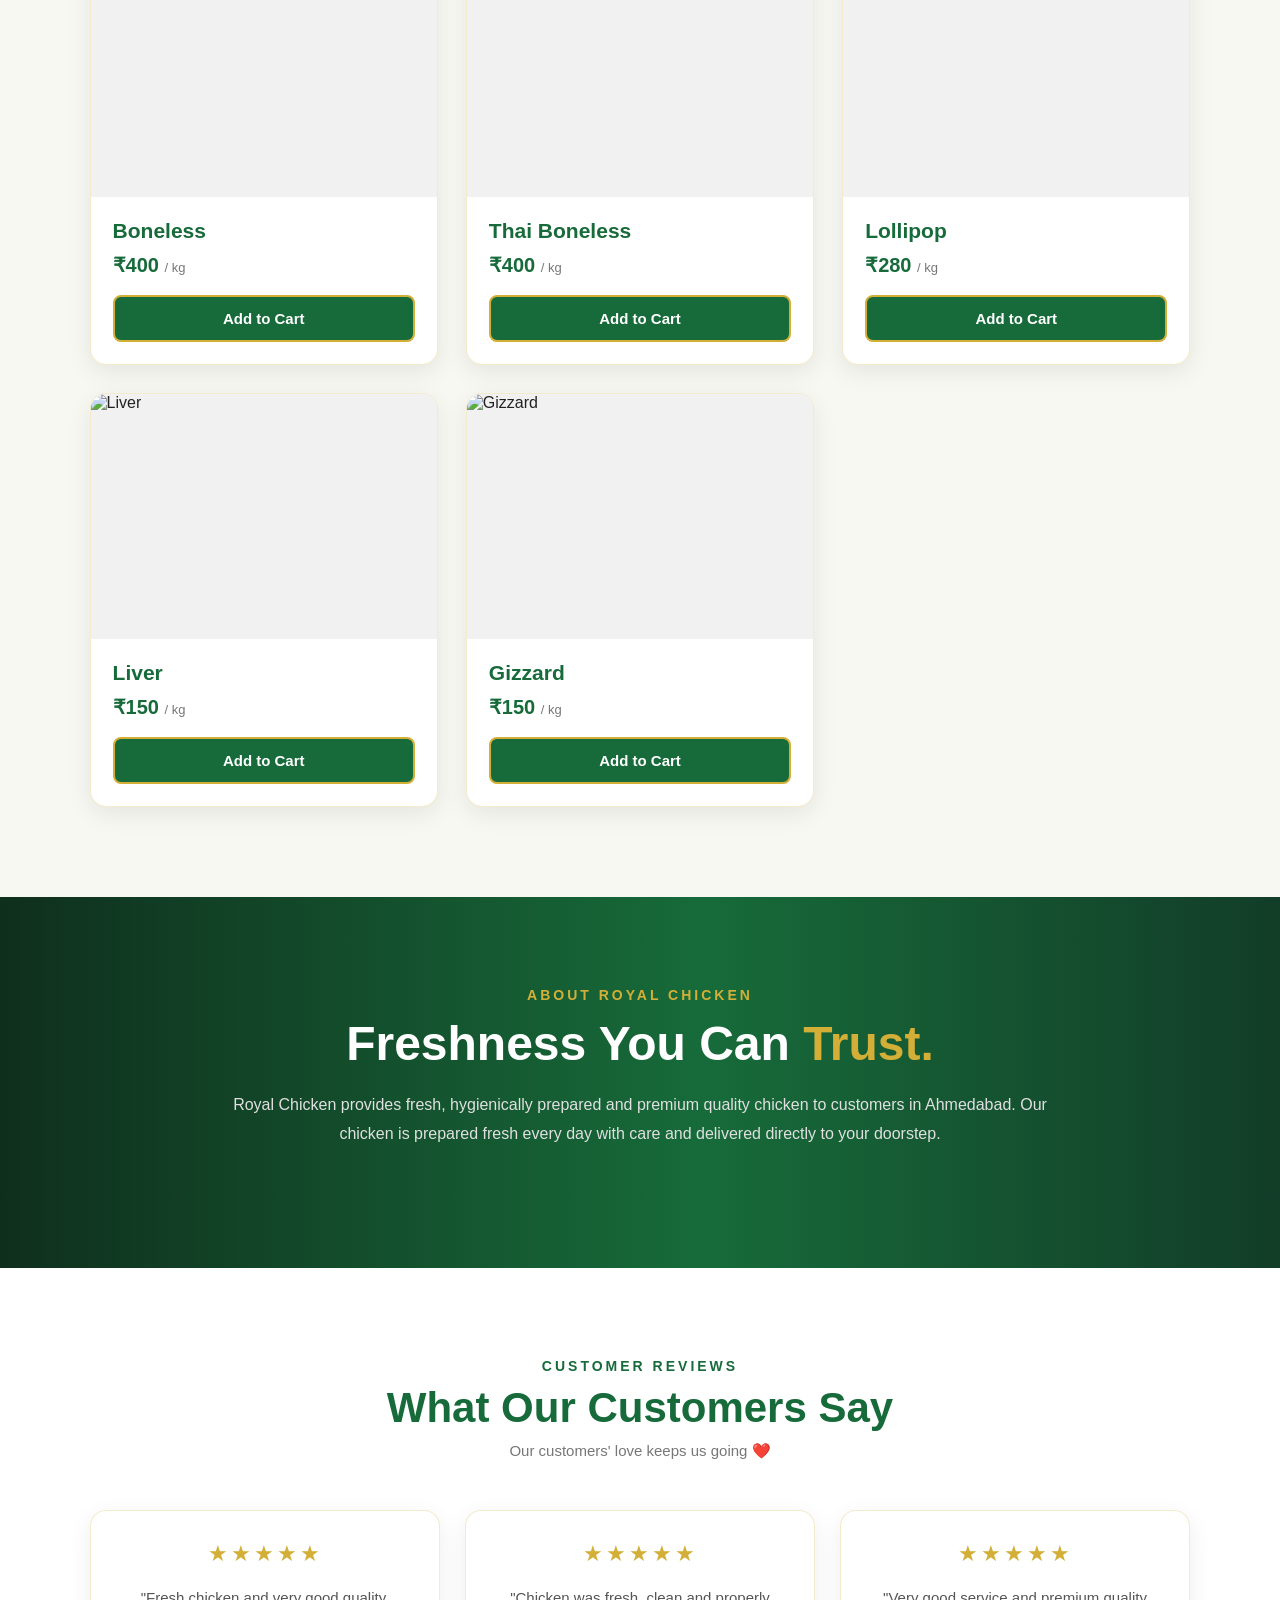
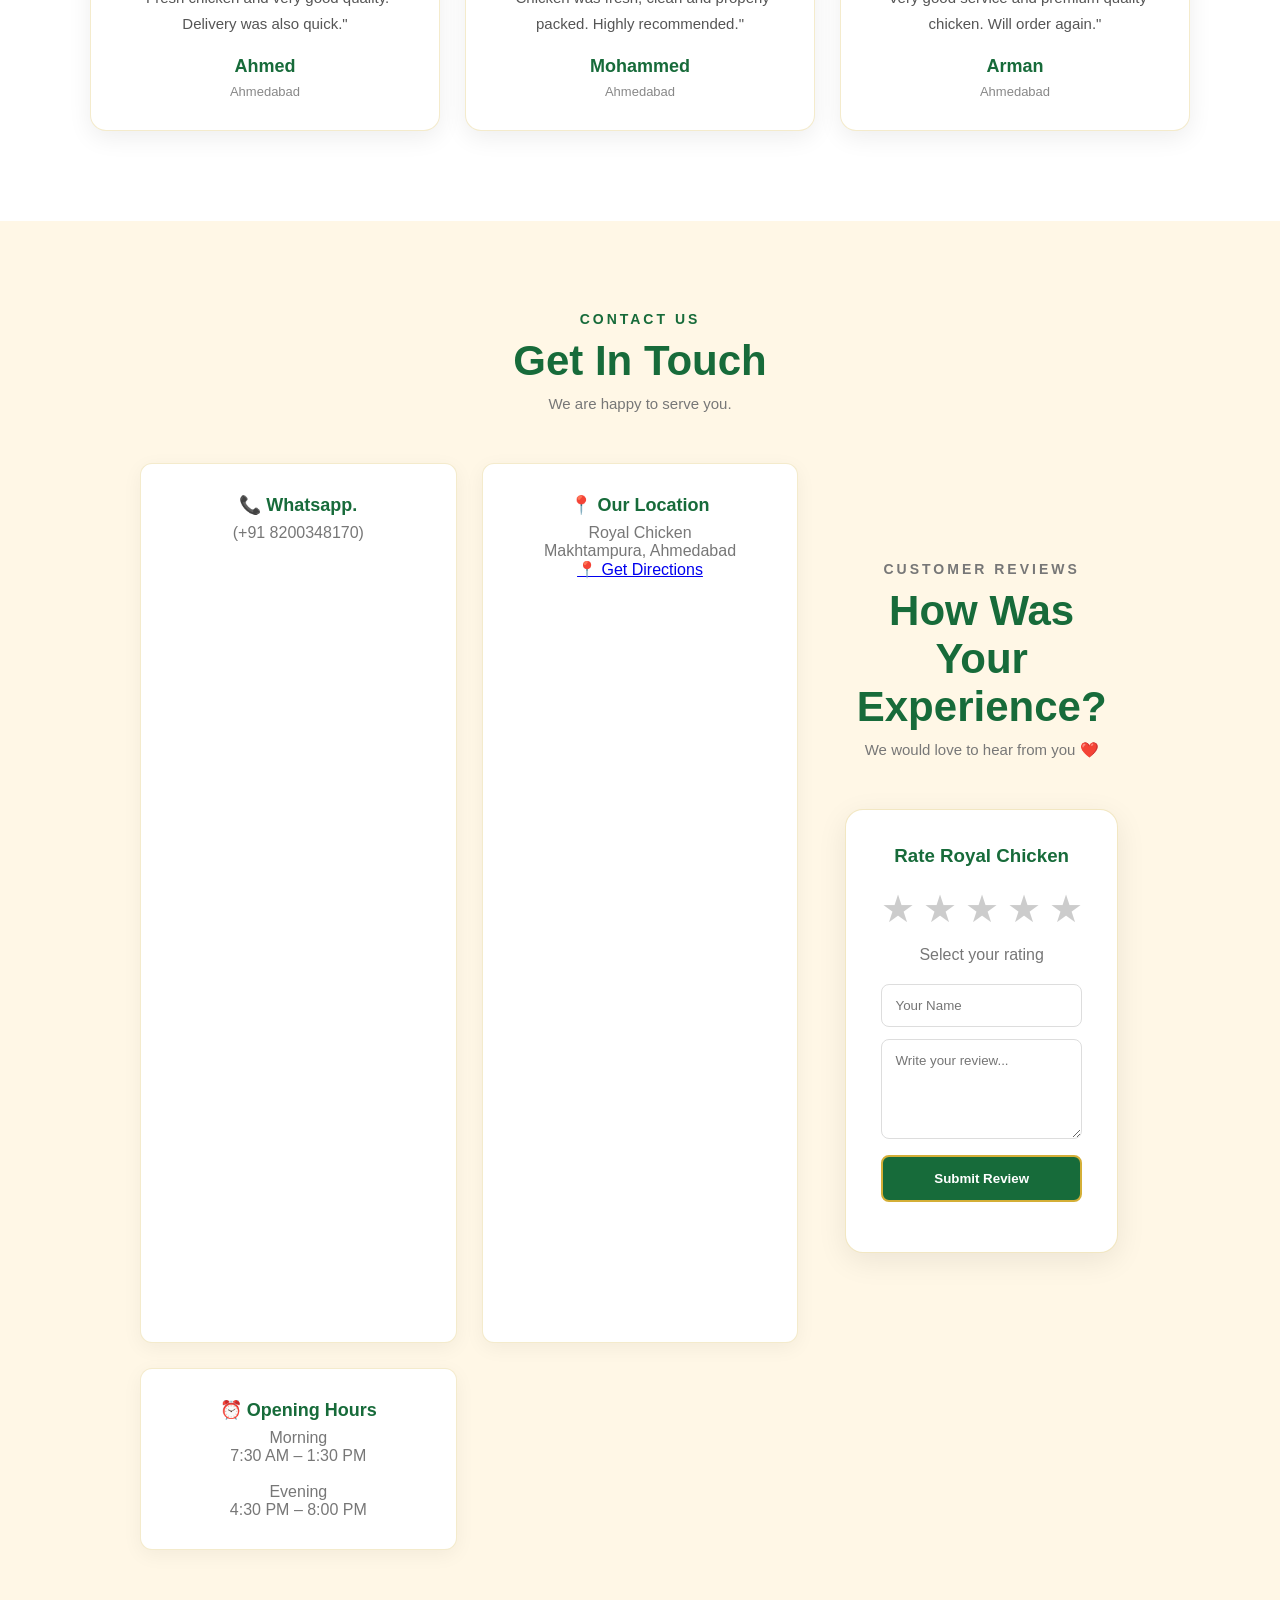
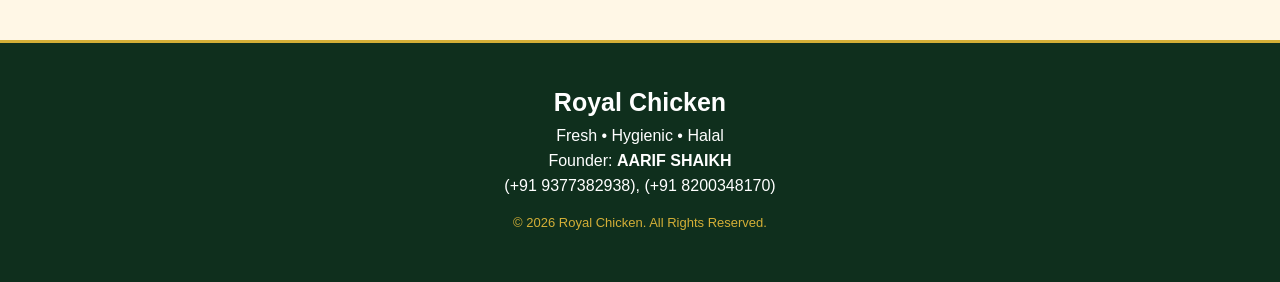
==== commit 83614182: "Update index.html" ====
--- a/index.html
+++ b/index.html
@@ -4,7 +4,7 @@
     <meta charset="UTF-8">
     <meta name="viewport" content="width=device-width, initial-scale=1.0">
 
-    <title>Royal Chicken | Fresh Chicken in Ahmedabad</title>
+    <title>Royal Chicken | Fresh Chicken Ahmedabad</title>
 
     <link rel="stylesheet" href="style.css">
 </head>
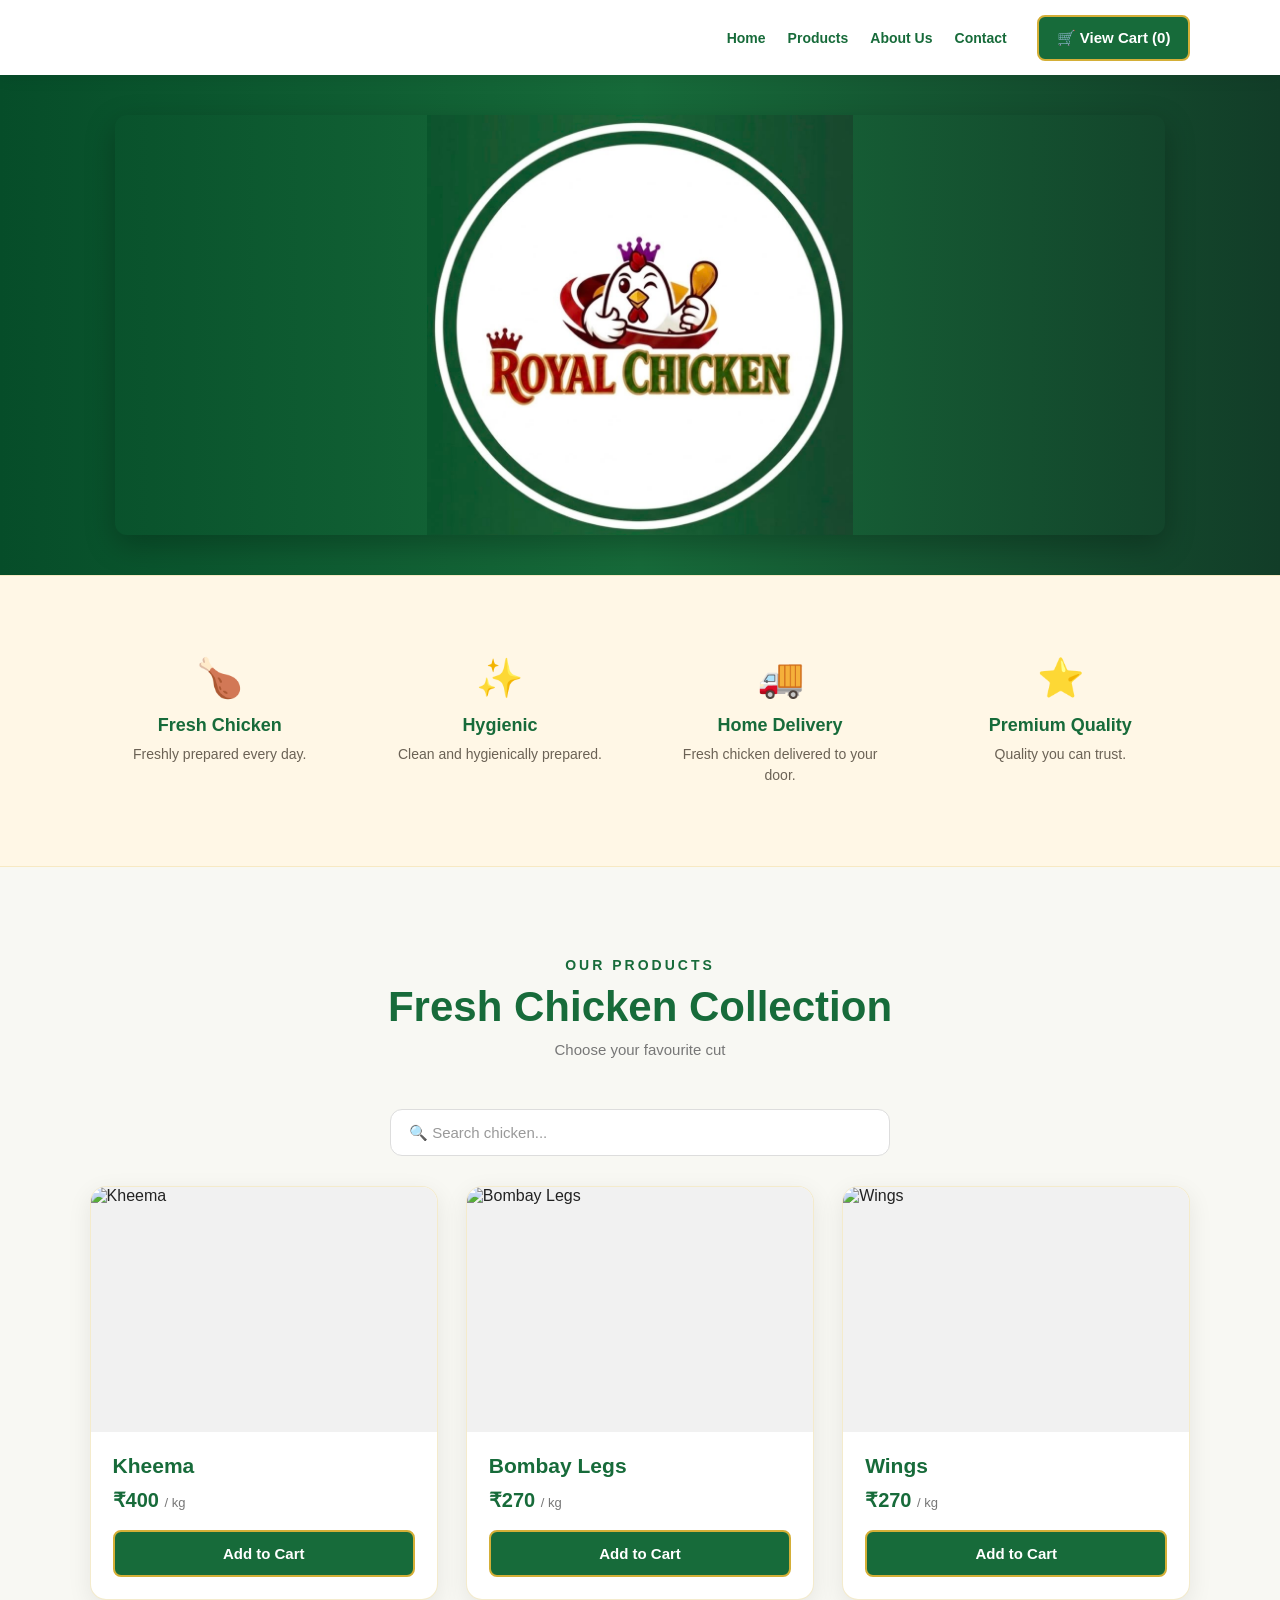
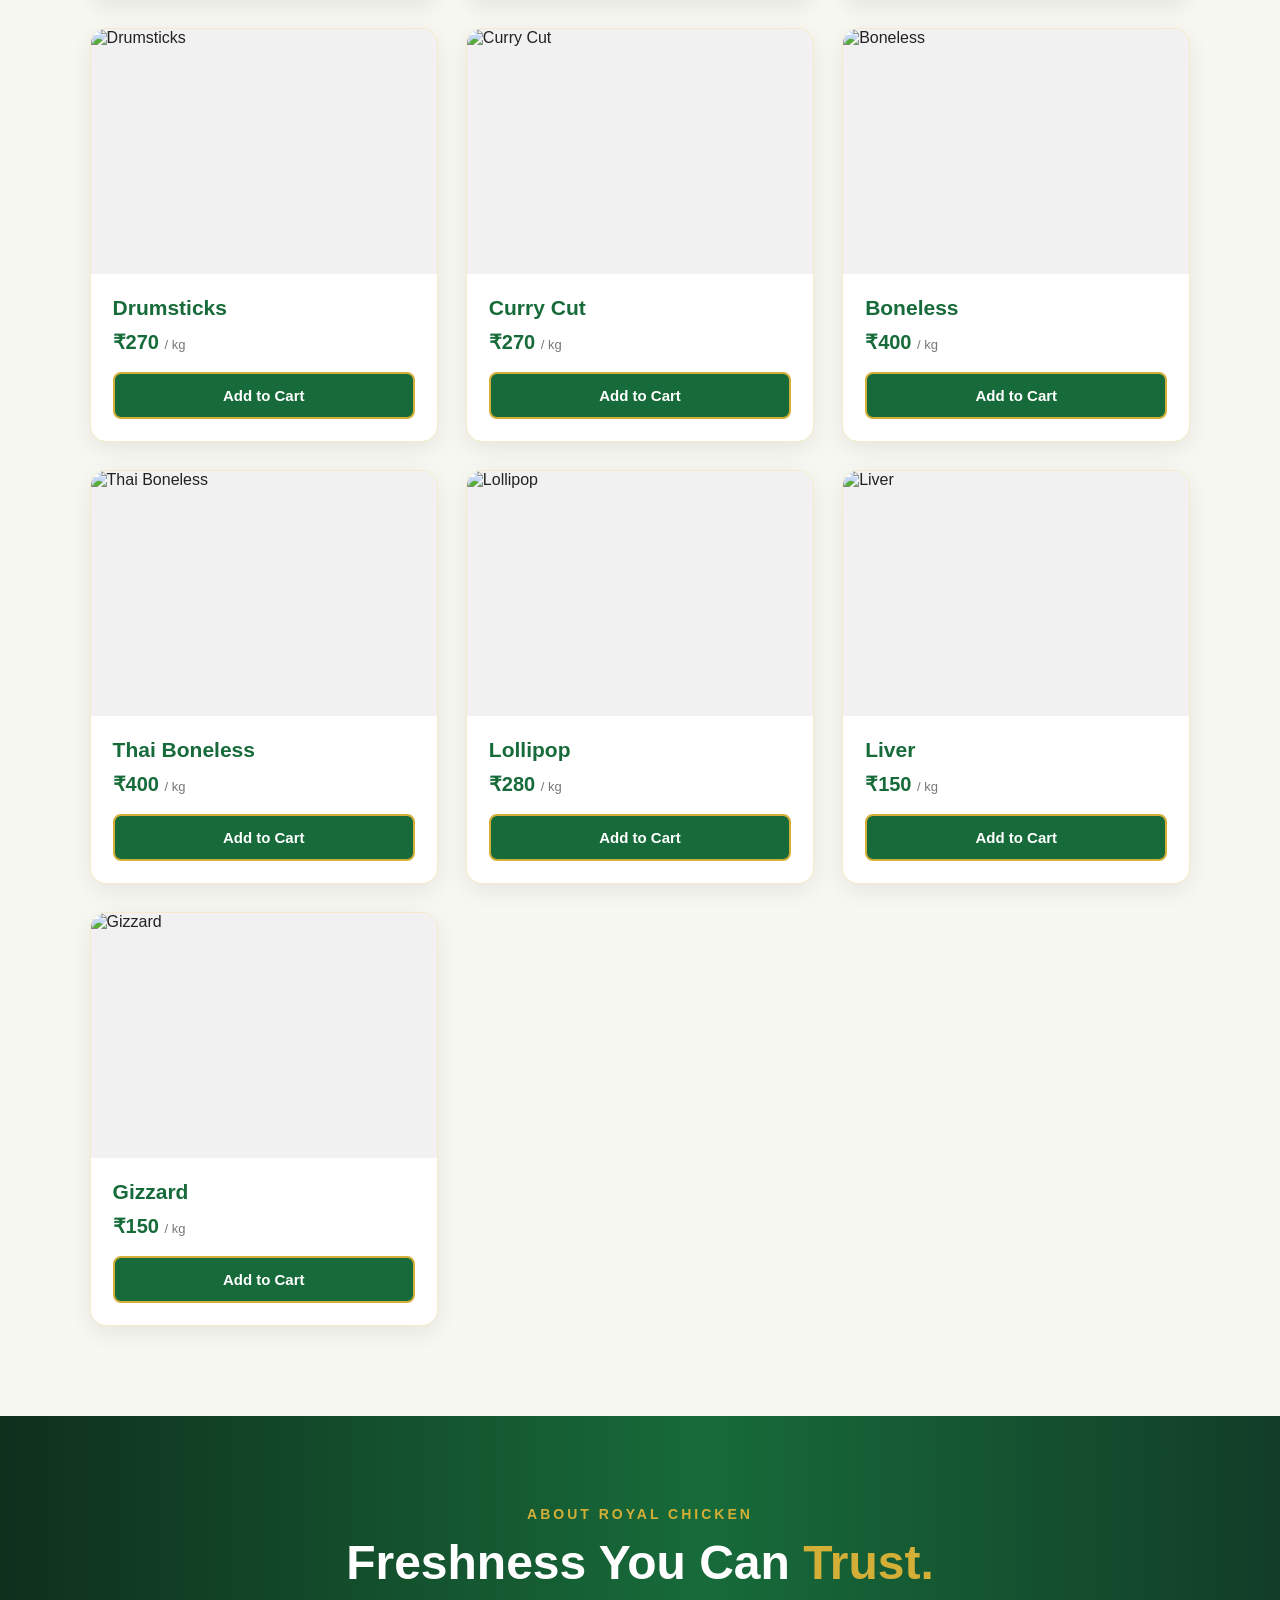
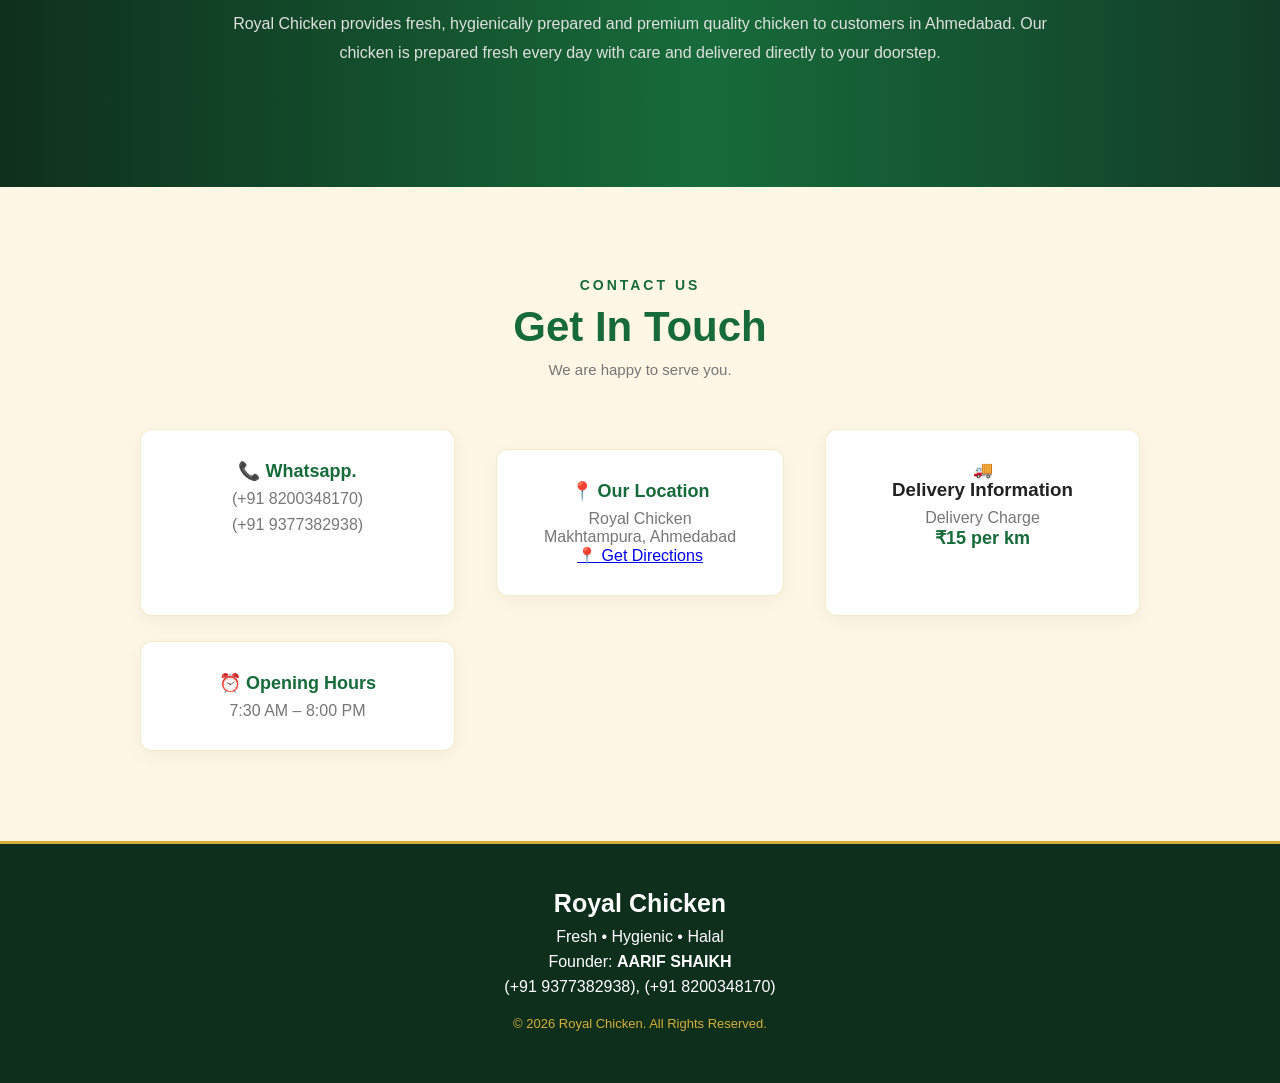
==== commit 30fff1b0: "Add Google verification" ====
--- a/index.html
+++ b/index.html
@@ -1,10 +1,12 @@
 <!DOCTYPE html>
 <html lang="en">
 <head>
+    <meta name="google-site-verification" content="Nz1GfcnGb90ZH8gnbZdqq3q8sxC9ZDuWoTQg9PNODwI" />
+    
     <meta charset="UTF-8">
     <meta name="viewport" content="width=device-width, initial-scale=1.0">
 
-    <title>Royal Chicken | Fresh Chicken Ahmedabad</title>
+    <title>Royal Chicken | Fresh Chicken in Ahmedabad</title>
 
     <link rel="stylesheet" href="style.css">
 </head>
@@ -132,6 +134,18 @@
         <h2>Fresh Chicken Collection</h2>
         <span>Choose your favourite cut</span>
     </div>
+    <!-- PRODUCT SEARCH -->
+
+<div class="product-search-box">
+
+    <input
+        type="text"
+        id="product-search"
+        placeholder="🔍 Search chicken..."
+        oninput="searchProducts()"
+    >
+
+</div>
 
     <div class="product-grid">
 
@@ -151,24 +165,74 @@
             </button>
             </div>
         </div>
-
-
-        <!-- TANDOORI -->
-        <div class="product-card">
-            <div class="product-image">
-                <img src="./images/tandoori.jpeg" alt="Tandoori">
-            </div>
-
-            <div class="product-info">
-                <h3>Tandoori</h3>
-                <p class="price">₹290 <small>/ kg</small></p>
-
-               <button onclick="addToCart('Tandoori', 290)">
-                Add to Cart
-            </button>
-            </div>
-        </div>
-
+        <!-- Bombay Legs -->
+<div class="product-card">
+
+    <div class="product-image">
+        <img src="images/bombay-legs.jpeg" alt="Bombay Legs">
+    </div>
+
+    <div class="product-info">
+
+        <h3>Bombay Legs</h3>
+
+        <div class="price">
+            ₹270 <small>/ kg</small>
+        </div>
+
+        <button onclick="addToCart('Bombay Legs', 270)">
+            Add to Cart
+        </button>
+
+    </div>
+
+</div>
+
+<!-- Wings -->
+<div class="product-card">
+
+    <div class="product-image">
+        <img src="images/wings.jpeg" alt="Wings">
+    </div>
+
+    <div class="product-info">
+
+        <h3>Wings</h3>
+
+        <div class="price">
+            ₹270 <small>/ kg</small>
+        </div>
+
+        <button onclick="addToCart('Wings', 270)">
+            Add to Cart
+        </button>
+
+    </div>
+
+</div>
+
+<!-- Drumsticks -->
+<div class="product-card">
+
+    <div class="product-image">
+        <img src="images/drumsticks.jpeg" alt="Drumsticks">
+    </div>
+
+    <div class="product-info">
+
+        <h3>Drumsticks</h3>
+
+        <div class="price">
+            ₹270 <small>/ kg</small>
+        </div>
+
+        <button onclick="addToCart('Drumsticks', 270)">
+            Add to Cart
+        </button>
+
+    </div>
+
+</div>
 
         <!-- CURRY CUT -->
         <div class="product-card">
@@ -299,59 +363,6 @@
     </div>
 
 </section>
-<!-- ================= CUSTOMER REVIEWS ================= -->
-
-<section class="reviews" id="reviews">
-
-    <div class="section-heading">
-        <p>CUSTOMER REVIEWS</p>
-        <h2>What Our Customers Say</h2>
-        <span>Our customers' love keeps us going ❤️</span>
-    </div>
-
-    <div class="review-grid">
-
-        <div class="review-card">
-            <div class="stars">★★★★★</div>
-
-            <p>
-                "Fresh chicken and very good quality. 
-                Delivery was also quick."
-            </p>
-
-            <h3>Ahmed</h3>
-            <span>Ahmedabad</span>
-        </div>
-
-
-        <div class="review-card">
-            <div class="stars">★★★★★</div>
-
-            <p>
-                "Chicken was fresh, clean and properly packed.
-                Highly recommended."
-            </p>
-
-            <h3>Mohammed</h3>
-            <span>Ahmedabad</span>
-        </div>
-
-
-        <div class="review-card">
-            <div class="stars">★★★★★</div>
-
-            <p>
-                "Very good service and premium quality chicken.
-                Will order again."
-            </p>
-
-            <h3>Arman</h3>
-            <span>Ahmedabad</span>
-        </div>
-
-    </div>
-
-</section>
 
 
 <!-- ================= CONTACT ================= -->
@@ -381,6 +392,10 @@
                 (+91 8200348170)
                 
             </p>
+             <p>
+                (+91 9377382938)
+                
+            </p>
 
         </div>
 
@@ -406,54 +421,24 @@
     </a>
 
 </div>
-<!-- ================= CUSTOMER REVIEW ================= -->
-
-<section class="review-section" id="reviews">
-
-    <div class="section-heading">
-        <p>CUSTOMER REVIEWS</p>
-        <h2>How Was Your Experience?</h2>
-        <span>We would love to hear from you ❤️</span>
-    </div>
-
-    <div class="review-box">
-
-        <h3>Rate Royal Chicken</h3>
-
-        <div class="rating">
-            <button type="button" onclick="selectRating(1)">★</button>
-            <button type="button" onclick="selectRating(2)">★</button>
-            <button type="button" onclick="selectRating(3)">★</button>
-            <button type="button" onclick="selectRating(4)">★</button>
-            <button type="button" onclick="selectRating(5)">★</button>
-        </div>
-
-        <p id="rating-text">Select your rating</p>
-
-        <input
-            type="text"
-            id="review-name"
-            placeholder="Your Name"
-        >
-
-        <textarea
-            id="review-message"
-            placeholder="Write your review..."
-        ></textarea>
-
-        <button
-            type="button"
-            class="submit-review"
-            onclick="submitReview()"
-        >
-            Submit Review
-        </button>
-
-        <p id="review-success"></p>
-
-    </div>
-
-</section>
+<!-- Delivery Information -->
+<div class="contact-card">
+
+    <div class="contact-icon">
+        🚚
+    </div>
+
+    <h3>Delivery Information</h3>
+
+    <p>
+        Delivery Charge
+    </p>
+
+    <strong>
+        ₹15 per km
+    </strong>
+
+</div>
 
         <!-- OPENING HOURS -->
 
@@ -462,11 +447,8 @@
     <strong>⏰ Opening Hours</strong>
 
     <p>
-        Morning<br>
-        7:30 AM – 1:30 PM
-        <br><br>
-        Evening<br>
-        4:30 PM – 8:00 PM
+        
+        7:30 AM – 8:00 PM
     </p>
 
 </div>
@@ -549,9 +531,7 @@
         placeholder="Delivery Address"
         required
     ></textarea>
-
-
-    <!-- PAYMENT METHOD -->
+     <!-- PAYMENT METHOD -->
 
     <div class="payment-method">
 
@@ -632,8 +612,7 @@
 
 </div>
 
-
-<script src="script.js?v=2"></script>
+<script type="module" src="script.js"></script>
 
 </body>
 </html>
--- a/style.css
+++ b/style.css
@@ -21,53 +21,39 @@
 
 .header {
     height: 75px;
-
     padding: 0 7%;
 
     display: flex;
     align-items: center;
     justify-content: flex-end;
-
     gap: 30px;
 
     background: #fff;
 
     position: sticky;
     top: 0;
-
     z-index: 1000;
 
-    box-shadow:
-        0 3px 15px rgba(0,0,0,0.08);
-}
-
+    box-shadow: 0 3px 15px rgba(0,0,0,0.08);
+}
 
 .brand {
     display: none;
 }
 
-
 nav {
     display: flex;
-
     align-items: center;
-
     gap: 22px;
 }
-
 
 nav a {
     text-decoration: none;
-
     color: #176B3A;
-
     font-size: 14px;
-
     font-weight: 600;
-
     transition: 0.3s;
 }
-
 
 nav a:hover {
     color: #D4AF37;
@@ -78,28 +64,21 @@
 
 .cart-btn {
     border: 2px solid #D4AF37;
-
     background: #176B3A;
-
     color: white;
 
     padding: 12px 18px;
-
     border-radius: 8px;
 
     font-size: 15px;
-
     font-weight: bold;
 
     cursor: pointer;
-
     transition: 0.3s;
 }
-
 
 .cart-btn:hover {
     background: #D4AF37;
-
     color: #123D28;
 }
 
@@ -107,15 +86,11 @@
 /* ================= HERO ================= */
 
 .hero {
-
     width: 100%;
-
     min-height: 500px;
 
     display: flex;
-
     align-items: center;
-
     justify-content: center;
 
     padding: 40px 7%;
@@ -131,48 +106,35 @@
     overflow: hidden;
 }
 
-
 .hero-banner {
-
     width: 100%;
-
     max-width: 1050px;
 
     display: flex;
-
     align-items: center;
-
     justify-content: center;
 }
 
-
 .hero-banner img {
-
     width: 100%;
-
     max-width: 1050px;
 
     height: 420px;
-
     object-fit: contain;
 
     display: block;
 
     border-radius: 12px;
 
-    box-shadow:
-        0 10px 30px rgba(0,0,0,0.25);
+    box-shadow: 0 10px 30px rgba(0,0,0,0.25);
 }
 
 
 /* ================= FEATURES ================= */
 
 .features {
-
     display: grid;
-
-    grid-template-columns:
-        repeat(4, 1fr);
+    grid-template-columns: repeat(4, 1fr);
 
     gap: 20px;
 
@@ -180,46 +142,29 @@
 
     background: #FFF7E6;
 
-    border-top:
-        1px solid rgba(212,175,55,0.20);
-
-    border-bottom:
-        1px solid rgba(212,175,55,0.20);
-}
-
+    border-top: 1px solid rgba(212,175,55,0.20);
+    border-bottom: 1px solid rgba(212,175,55,0.20);
+}
 
 .feature {
-
     text-align: center;
-
     padding: 25px;
 }
 
-
 .feature-icon {
-
     font-size: 38px;
-
     margin-bottom: 15px;
 }
 
-
 .feature h3 {
-
     margin-bottom: 8px;
-
     color: #176B3A;
-
     font-size: 18px;
 }
 
-
 .feature p {
-
     color: #6B6255;
-
     line-height: 1.5;
-
     font-size: 14px;
 }
 
@@ -227,48 +172,32 @@
 /* ================= PRODUCTS ================= */
 
 .products {
-
     padding: 90px 7%;
-
     background: #F8F8F3;
 }
 
-
 .section-heading {
-
     text-align: center;
-
     margin-bottom: 50px;
 }
-
 
 .section-heading p,
 .section-label {
-
     color: #176B3A;
 
     font-size: 14px;
-
     font-weight: bold;
-
     letter-spacing: 3px;
 }
 
-
 .section-heading h2 {
-
     font-size: 42px;
-
     margin: 10px 0;
-
     color: #176B3A;
 }
 
-
 .section-heading span {
-
     color: #777;
-
     font-size: 15px;
 }
 
@@ -276,23 +205,24 @@
 /* ================= PRODUCT GRID ================= */
 
 .product-grid {
-
+    width: 100%;
     max-width: 1200px;
 
     margin: auto;
 
     display: grid;
-
-    grid-template-columns:
-        repeat(3, 1fr);
+    grid-template-columns: repeat(3, 1fr);
 
     gap: 28px;
+
+    align-items: start;
 }
 
 
 /* ================= PRODUCT CARD ================= */
 
 .product-card {
+    width: 100%;
 
     background: white;
 
@@ -300,20 +230,19 @@
 
     overflow: hidden;
 
-    border:
-        1px solid rgba(212,175,55,0.25);
-
-    box-shadow:
-        0 7px 25px rgba(0,0,0,0.08);
+    border: 1px solid rgba(212,175,55,0.25);
+
+    box-shadow: 0 7px 25px rgba(0,0,0,0.08);
 
     transition: 0.3s;
-}
-
+
+    /* IMPORTANT */
+    height: auto;
+    align-self: start;
+}
 
 .product-card:hover {
-
-    transform:
-        translateY(-8px);
+    transform: translateY(-8px);
 
     box-shadow:
         0 12px 30px
@@ -321,12 +250,14 @@
 }
 
 
-/* ================= PRODUCT IMAGE ================= */
+/* =================================================
+   PRODUCT IMAGE FIX
+   Ye direct <img> aur .product-image dono ko
+   control karega.
+================================================= */
 
 .product-image {
-
     width: 100%;
-
     height: 245px;
 
     background: #f1f1f1;
@@ -334,12 +265,11 @@
     overflow: hidden;
 }
 
-
 .product-image img {
-
     width: 100%;
-
-    height: 100%;
+    height: 245px;
+
+    display: block;
 
     object-fit: cover;
 
@@ -347,73 +277,92 @@
 }
 
 
-.product-card:hover
-.product-image img {
-
-    transform:
-        scale(1.05);
+/* AGAR HTML ME IMAGE DIRECT HAI */
+
+.product-card > img {
+    width: 100%;
+    height: 245px;
+
+    display: block;
+
+    object-fit: cover;
+
+    background: #f1f1f1;
+
+    transition: 0.4s;
+}
+
+
+/* IMAGE HOVER */
+
+.product-card:hover .product-image img,
+.product-card:hover > img {
+    transform: scale(1.05);
 }
 
 
 /* ================= PRODUCT INFO ================= */
 
 .product-info {
-
     padding: 22px;
 }
 
-
 .product-info h3 {
-
     font-size: 21px;
-
     margin-bottom: 10px;
-
     color: #176B3A;
 }
 
-
 .price {
-
     color: #176B3A;
 
     font-size: 20px;
-
     font-weight: bold;
 
     margin-bottom: 18px;
 }
 
-
 .price small {
-
     color: #777;
-
     font-size: 13px;
-
     font-weight: normal;
 }
 
 
+/* ================= HALAL TAG ================= */
+
+.halal-tag {
+    display: inline-block;
+
+    background: #176B3A;
+    color: white;
+
+    font-size: 11px;
+    font-weight: bold;
+
+    padding: 4px 8px;
+
+    border-radius: 5px;
+
+    margin-bottom: 12px;
+}
+
+
 /* ================= PRODUCT BUTTON ================= */
 
 .product-info button {
-
     width: 100%;
 
-    border:
-        2px solid #D4AF37;
+    border: 2px solid #D4AF37;
 
     padding: 13px;
 
     border-radius: 8px;
 
     background: #176B3A;
-
     color: white;
 
     font-size: 15px;
-
     font-weight: bold;
 
     cursor: pointer;
@@ -421,19 +370,34 @@
     transition: 0.3s;
 }
 
-
 .product-info button:hover {
-
     background: #D4AF37;
-
     color: #123D28;
 }
 
 
+/* ADD TO CART SUCCESS */
+
+.product-info button.added {
+    background: #D4AF37;
+    color: #123D28;
+    border-color: #D4AF37;
+
+    transform: scale(0.97);
+}
+
+.product-info button.added::after {
+    content: " ✓";
+}
+
+.product-info button:active {
+    transform: scale(0.96);
+}
+
+
 /* ================= ABOUT ================= */
 
 .about {
-
     padding: 90px 7%;
 
     background:
@@ -447,27 +411,18 @@
     color: white;
 }
 
-
 .about-content {
-
     max-width: 850px;
-
     margin: auto;
-
     text-align: center;
 }
 
-
 .about .section-label {
-
     color: #D4AF37;
 }
 
-
 .about h2 {
-
     font-size: 48px;
-
     line-height: 1.1;
 
     margin: 15px 0 20px;
@@ -475,19 +430,13 @@
     color: white;
 }
 
-
 .about h2 span {
-
     color: #D4AF37;
 }
 
-
 .about-content > p:not(.section-label) {
-
     color: #e0e0e0;
-
     line-height: 1.8;
-
     margin-bottom: 30px;
 }
 
@@ -495,30 +444,22 @@
 /* ================= CONTACT ================= */
 
 .contact {
-
     padding: 90px 7%;
-
     background: #FFF7E6;
 }
 
-
 .contact-items {
-
     max-width: 1000px;
 
     margin: auto;
 
     display: grid;
-
-    grid-template-columns:
-        repeat(3, 1fr);
+    grid-template-columns: repeat(3, 1fr);
 
     gap: 25px;
 }
 
-
 .contact-items > div {
-
     text-align: center;
 
     padding: 30px;
@@ -527,34 +468,38 @@
 
     background: white;
 
-    border:
-        1px solid rgba(212,175,55,0.25);
-
-    box-shadow:
-        0 5px 20px rgba(0,0,0,0.05);
-}
-
+    border: 1px solid rgba(212,175,55,0.25);
+
+    box-shadow: 0 5px 20px rgba(0,0,0,0.05);
+}
 
 .contact-items strong {
-
     font-size: 18px;
-
     color: #176B3A;
 }
 
-
 .contact-items p {
-
     color: #777;
-
     margin-top: 8px;
 }
 
+.contact-box {
+    width: 320px;
+    max-width: 90%;
+    margin: 20px auto;
+    padding: 20px;
+}
+
+.contact-box a,
+.location-btn {
+    display: inline-block;
+    width: auto;
+}
+
 
 /* ================= FOOTER ================= */
 
 footer {
-
     background: #0F2F1D;
 
     color: white;
@@ -563,33 +508,22 @@
 
     padding: 45px 20px;
 
-    border-top:
-        3px solid #D4AF37;
-}
-
+    border-top: 3px solid #D4AF37;
+}
 
 footer h3 {
-
     color: white;
-
     font-size: 25px;
-
     margin-bottom: 10px;
 }
 
-
 footer p {
-
     margin: 7px;
 }
 
-
 .copyright {
-
     color: #D4AF37;
-
     font-size: 13px;
-
     margin-top: 20px;
 }
 
@@ -597,7 +531,6 @@
 /* ================= CART MODAL ================= */
 
 .cart-modal {
-
     display: none;
 
     position: fixed;
@@ -606,326 +539,7 @@
 
     z-index: 9999;
 
-    background:
-        rgba(0,0,0,0.6);
-
-    align-items: center;
-
-    justify-content: center;
-
-    padding: 20px;
-}
-
-
-.cart-box {
-
-    width: 100%;
-
-    max-width: 550px;
-
-    max-height: 90vh;
-
-    overflow-y: auto;
-
-    background: white;
-
-    border-radius: 16px;
-
-    padding: 30px;
-
-    border-top:
-        5px solid #D4AF37;
-
-    position: relative;
-}
-
-
-.close-cart {
-
-    position: absolute;
-
-    right: 15px;
-
-    top: 10px;
-
-    border: none;
-
-    background: none;
-
-    font-size: 30px;
-
-    cursor: pointer;
-
-    color: #176B3A;
-}
-
-
-.cart-box h2 {
-
-    color: #176B3A;
-
-    margin-bottom: 20px;
-}
-
-
-.cart-item {
-
-    padding: 15px 0;
-
-    border-bottom:
-        1px solid #ddd;
-
-    display: flex;
-
-    align-items: center;
-
-    justify-content: space-between;
-
-    gap: 10px;
-
-    flex-wrap: wrap;
-}
-
-
-.cart-item button {
-
-    border: none;
-
-    background: #176B3A;
-
-    color: white;
-
-    padding: 6px 10px;
-
-    border-radius: 5px;
-
-    cursor: pointer;
-}
-
-
-#cart-total {
-
-    color: #176B3A;
-
-    margin: 20px 0;
-}
-
-
-.empty-cart {
-
-    color: #777;
-
-    padding: 15px 0;
-}
-
-
-/* ================= ORDER FORM ================= */
-
-.order-form {
-
-    display: flex;
-
-    flex-direction: column;
-
-    gap: 12px;
-}
-
-
-.order-form input,
-.order-form textarea {
-
-    width: 100%;
-
-    padding: 13px;
-
-    border:
-        1px solid #ddd;
-
-    border-radius: 8px;
-
-    font-family: Arial;
-
-    outline: none;
-}
-
-
-.order-form input:focus,
-.order-form textarea:focus {
-
-    border-color: #176B3A;
-}
-
-
-.order-form textarea {
-
-    min-height: 80px;
-
-    resize: vertical;
-}
-
-
-.order-form button {
-
-    padding: 14px;
-
-    background: #176B3A;
-
-    color: white;
-
-    border:
-        2px solid #D4AF37;
-
-    border-radius: 8px;
-
-    font-weight: bold;
-
-    cursor: pointer;
-}
-
-
-.order-form button:hover {
-
-    background: #D4AF37;
-
-    color: #123D28;
-}
-
-
-/* ================= TABLET ================= */
-
-@media (max-width: 850px) {
-
-    .header {
-
-        padding: 10px 5%;
-
-        height: auto;
-
-        min-height: 70px;
-
-        gap: 15px;
-    }
-
-
-    nav {
-
-        gap: 12px;
-    }
-
-
-    nav a {
-
-        font-size: 12px;
-    }
-
-
-    .hero {
-
-        min-height: 430px;
-
-        padding: 30px 5%;
-    }
-
-
-    .hero-banner img {
-
-        height: 350px;
-    }
-
-
-    .features {
-
-        grid-template-columns:
-            repeat(2, 1fr);
-
-        padding: 40px 5%;
-    }
-
-
-    .product-grid {
-
-        grid-template-columns:
-            repeat(2, 1fr);
-    }
-
-
-    .products {
-
-        padding: 65px 5%;
-    }
-
-
-    .contact-items {
-
-        grid-template-columns: 1fr;
-    }
-
-}
-
-
-/* ================= MOBILE ================= */
-
-@media (max-width: 550px) {
-
-    .header {
-
-        padding: 10px 4%;
-
-        flex-wrap: wrap;
-
-        justify-content: center;
-    }
-
-
-    nav {
-
-        order: 2;
-
-        width: 100%;
-
-        justify-content: center;
-    }
-
-
-    .cart-btn {
-
-        padding: 10px 12px;
-
-        font-size: 13px;
-    }
-
-
-    .hero {
-
-        min-height: 300px;
-
-        padding: 20px 4%;
-    }
-
-
-    .hero-banner img {
-
-        width: 100%;
-
-        height: auto;
-
-        max-height: 280px;
-
-        object-fit: contain;
-    }
-
-
-    .features {
-
-        grid-template-columns: 1fr;
-
-        padding: 35px 5%;
-    }.cart-modal {
-    display: none;
-    position: fixed;
-    z-index: 2000;
-    inset: 0;
-    background: rgba(0,0,0,0.55);
+    background: rgba(0,0,0,0.6);
 
     align-items: center;
     justify-content: center;
@@ -934,52 +548,61 @@
 }
 
 .cart-box {
-    background: white;
     width: 100%;
     max-width: 550px;
 
     max-height: 90vh;
+
     overflow-y: auto;
 
+    background: white;
+
     border-radius: 16px;
+
     padding: 30px;
 
     border-top: 5px solid #D4AF37;
 
+    position: relative;
+
     box-shadow: 0 15px 50px rgba(0,0,0,0.25);
-
-    position: relative;
+}
+
+.close-cart {
+    position: absolute;
+
+    right: 15px;
+    top: 10px;
+
+    border: none;
+    background: none;
+
+    font-size: 30px;
+
+    cursor: pointer;
+
+    color: #176B3A;
 }
 
 .cart-box h2 {
     color: #176B3A;
-    margin-bottom: 25px;
-}
-
-.close-cart {
-    position: absolute;
-    right: 20px;
-    top: 15px;
-
-    border: none;
-    background: none;
-
-    font-size: 30px;
-    cursor: pointer;
-
-    color: #176B3A;
+    margin-bottom: 20px;
 }
 
 .cart-item {
+    padding: 15px 0;
+
+    border-bottom: 1px solid #ddd;
+
     display: flex;
+
+    align-items: center;
+
     justify-content: space-between;
-    align-items: center;
-
-    gap: 15px;
-
-    padding: 15px 0;
-
-    border-bottom: 1px solid #ddd;
+
+    gap: 10px;
+
+    flex-wrap: wrap;
 }
 
 .cart-item strong {
@@ -990,22 +613,28 @@
     border: none;
 
     background: #176B3A;
+
     color: white;
 
-    padding: 5px 9px;
+    padding: 6px 10px;
 
     border-radius: 5px;
 
     cursor: pointer;
-
-    margin: 2px;
 }
 
 #cart-total {
     color: #176B3A;
-
     margin: 20px 0;
 }
+
+.empty-cart {
+    color: #777;
+    padding: 15px 0;
+}
+
+
+/* ================= ORDER FORM ================= */
 
 .order-form {
     display: flex;
@@ -1035,25 +664,24 @@
 }
 
 .order-form textarea {
-    min-height: 90px;
+    min-height: 80px;
     resize: vertical;
 }
 
 .order-form button {
+    padding: 14px;
+
+    background: #176B3A;
+
+    color: white;
+
     border: 2px solid #D4AF37;
 
-    background: #176B3A;
-    color: white;
-
-    padding: 14px;
-
     border-radius: 8px;
 
     font-weight: bold;
 
     cursor: pointer;
-
-    font-size: 16px;
 }
 
 .order-form button:hover {
@@ -1062,205 +690,384 @@
 }
 
 
-    .product-grid {
-
-        grid-template-columns: 1fr;
-    }
-
-
-    .section-heading h2 {
-
-        font-size: 32px;
-    }
-
-
-    .about h2 {
-
-        font-size: 36px;
-    }
-
-}.thank-you-box {
+/* ================= PAYMENT ================= */
+
+.payment-method {
+    margin: 20px 0;
+
+    padding: 18px;
+
+    background: #f8f8f8;
+
+    border-radius: 12px;
+}
+
+.payment-method h3 {
+    margin-bottom: 12px;
+}
+
+.payment-method label {
+    display: flex;
+
+    align-items: center;
+
+    gap: 10px;
+
+    margin: 14px 0;
+
+    cursor: pointer;
+
+    line-height: 1.4;
+}
+
+.payment-method input[type="radio"] {
+    margin: 0;
+
+    width: 18px;
+    height: 18px;
+
+    flex-shrink: 0;
+}
+
+.payment-method input {
+    margin-right: 8px;
+}
+
+.upi-payment {
+    display: none;
+
+    text-align: center;
+
+    padding: 20px;
+
+    margin-bottom: 20px;
+
     background: #ffffff;
+
+    border: 1px solid #ddd;
+
+    border-radius: 14px;
+}
+
+.payment-qr {
+    width: 220px;
+
+    max-width: 80%;
+
+    height: auto;
+
+    display: block;
+
+    margin: 15px auto;
+}
+
+.upi-payment p {
+    font-size: 14px;
+    color: #666;
+}
+
+
+/* ================= THANK YOU BOX ================= */
+
+.thank-you-box {
+    width: 100%;
+
+    max-width: 500px;
+
+    margin: 10px auto;
+
+    padding: 24px;
+
+    background: #ffffff;
+
     border-radius: 18px;
-    padding: 28px 22px;
-    margin: 10px 0;
+
+    border: 1px solid #e5e5e5;
+
+    box-shadow: 0 8px 25px rgba(0,0,0,0.08);
+
     text-align: center;
-    border: 2px solid #e5c15b;
-    box-shadow: 0 8px 25px rgba(0, 0, 0, 0.12);
+
+    box-sizing: border-box;
 }
 
 .thank-you-icon {
-    font-size: 42px;
-    margin-bottom: 10px;
+    width: 58px;
+    height: 58px;
+
+    margin: 0 auto 12px;
+
+    background: #168a45;
+
+    color: white;
+
+    border-radius: 50%;
+
+    display: flex;
+
+    align-items: center;
+    justify-content: center;
+
+    font-size: 30px;
+
+    font-weight: bold;
 }
 
 .thank-you-box h2 {
-    color: #16805b;
-    font-size: 24px;
-    margin: 0 0 20px 0;
+    margin: 0;
+
+    font-size: 22px;
+
+    color: #168a45;
+
+    text-transform: uppercase;
 }
 
 .success-message {
+    margin: 8px 0 18px;
+
+    font-size: 15px;
+
     color: #555;
+}
+
+.delivery-message {
+    background: #f5f9f6;
+
+    border-left: 4px solid #168a45;
+
+    border-radius: 8px;
+
+    padding: 13px 14px;
+
+    text-align: left;
+
+    margin-bottom: 18px;
+}
+
+.delivery-message strong {
+    display: block;
+
+    color: #168a45;
+
+    font-size: 14px;
+
+    margin-bottom: 5px;
+}
+
+.delivery-message p {
+    margin: 0;
+
+    color: #555;
+
+    font-size: 13px;
+
+    line-height: 1.5;
+}
+
+.royal-name {
+    font-size: 17px;
+
+    font-weight: bold;
+
+    color: #168a45;
+
+    padding-top: 3px;
+}
+
+
+/* ================= ORDER DETAILS ================= */
+
+.order-number-box {
+    background: #f5f9f6;
+
+    border: 1px solid #dcefe3;
+
+    border-radius: 12px;
+
+    padding: 13px;
+
+    margin-bottom: 18px;
+}
+
+.order-number-box span {
+    display: block;
+
+    font-size: 12px;
+
+    color: #777;
+
+    margin-bottom: 4px;
+}
+
+.order-number-box strong {
+    display: block;
+
+    font-size: 20px;
+
+    color: #168a45;
+
+    letter-spacing: 1px;
+}
+
+.order-section {
+    text-align: left;
+
+    border: 1px solid #eeeeee;
+
+    border-radius: 12px;
+
+    padding: 15px;
+
+    margin-bottom: 15px;
+}
+
+.order-section h3 {
+    margin: 0 0 12px;
+
     font-size: 16px;
-    line-height: 1.6;
-    margin: 0 0 18px 0;
-}
-
-.delivery-message {
-    color: #555;
-    font-size: 16px;
-    line-height: 1.7;
-    margin: 0 0 20px 0;
-}
-
-.royal-name {
-    color: #16805b;
-    font-size: 18px;
-    font-weight: bold;
-    padding-top: 15px;
-    border-top: 1px solid #eeeeee;
-
-}/* ===== ROYAL CHICKEN PREMIUM ENTRY ===== */
-
-#splash-screen {
-    position: fixed;
-    inset: 0;
-    width: 100%;
-    height: 100vh;
-
-    background: #ffffff;
-
+
+    color: #222;
+
+    border-bottom: 1px solid #eeeeee;
+
+    padding-bottom: 10px;
+}
+
+.ordered-product {
     display: flex;
+
+    justify-content: space-between;
+
+    align-items: center;
+
+    gap: 12px;
+
+    padding: 10px 0;
+
+    border-bottom: 1px solid #f0f0f0;
+}
+
+.ordered-product-info {
+    display: flex;
+
     flex-direction: column;
-    justify-content: center;
+
+    gap: 4px;
+}
+
+.ordered-product-info strong {
+    font-size: 14px;
+    color: #222;
+}
+
+.ordered-product-info span {
+    font-size: 12px;
+    color: #777;
+}
+
+.ordered-product-price {
+    font-size: 14px;
+
+    color: #168a45;
+
+    white-space: nowrap;
+}
+
+.order-total {
+    display: flex;
+
+    justify-content: space-between;
+
     align-items: center;
 
-    z-index: 99999;
-
-    animation: splashExit 0.8s ease 2.6s forwards;
-}
-
-.splash-glow {
-    position: absolute;
-
-    width: 180px;
-    height: 180px;
-
-    border-radius: 50%;
-
-    background: rgba(255, 193, 7, 0.18);
-
-    filter: blur(35px);
-
-    animation: glowIn 2s ease forwards;
-}
-
-.splash-logo {
-    width: 220px;
-    max-width: 65%;
-
-    position: relative;
-    z-index: 2;
-
-    opacity: 0;
-
-    animation: logoReveal 1.8s cubic-bezier(.2,.8,.2,1) forwards;
-}
-
-.splash-text {
-    position: relative;
-    z-index: 2;
-
-    margin-top: 18px;
-
-    font-size: 18px;
+    padding-top: 13px;
+
+    margin-top: 5px;
+}
+
+.order-total span {
+    font-size: 15px;
+
     font-weight: 600;
-    letter-spacing: 1px;
-
-    opacity: 0;
-
-    animation: textReveal 0.8s ease 1.2s forwards;
-}
-
-
-/* LOGO CHHOTE SE BADA */
-
-@keyframes logoReveal {
-
-    0% {
-        opacity: 0;
-        transform: scale(0.35) rotate(-4deg);
-    }
-
-    60% {
-        opacity: 1;
-        transform: scale(1.08) rotate(1deg);
-    }
-
-    100% {
-        opacity: 1;
-        transform: scale(1);
-    }
-}
-
-
-/* LIGHT GLOW */
-
-@keyframes glowIn {
-
-    0% {
-        opacity: 0;
-        transform: scale(0.3);
-    }
-
-    70% {
-        opacity: 1;
-        transform: scale(1.15);
-    }
-
-    100% {
-        opacity: 0.7;
-        transform: scale(1);
-    }
-}
-
-
-/* WELCOME TEXT */
-
-@keyframes textReveal {
-
-    from {
-        opacity: 0;
-        transform: translateY(10px);
-    }
-
-    to {
-        opacity: 1;
-        transform: translateY(0);
-    }
-}
-
-
-/* SPLASH FADE OUT */
-
-@keyframes splashExit {
-
-    to {
-        opacity: 0;
-        visibility: hidden;
-    }
-}/* ================= FLOATING VIEW CART ================= */
+
+    color: #333;
+}
+
+.order-total strong {
+    font-size: 19px;
+
+    color: #168a45;
+}
+
+.customer-details {
+    text-align: left;
+
+    border: 1px solid #eeeeee;
+
+    border-radius: 12px;
+
+    padding: 5px 15px;
+
+    margin-bottom: 15px;
+}
+
+.detail-row {
+    display: flex;
+
+    justify-content: space-between;
+
+    gap: 15px;
+
+    padding: 12px 0;
+
+    border-bottom: 1px solid #f0f0f0;
+}
+
+.detail-row:last-child {
+    border-bottom: none;
+}
+
+.detail-row span {
+    color: #777;
+
+    font-size: 13px;
+
+    flex-shrink: 0;
+}
+
+.detail-row strong {
+    color: #222;
+
+    font-size: 13px;
+
+    text-align: right;
+}
+
+.address-row {
+    align-items: flex-start;
+}
+
+.address-row strong {
+    max-width: 60%;
+
+    line-height: 1.5;
+}
+
+
+/* ================= FLOATING VIEW CART ================= */
 
 .floating-cart {
     position: fixed;
 
     left: 50%;
+
     bottom: 20px;
 
     transform: translate(-50%, 150px);
 
     width: calc(100% - 30px);
+
     max-width: 430px;
 
     background: #ffffff;
@@ -1270,10 +1077,12 @@
     padding: 10px 12px;
 
     display: flex;
+
     align-items: center;
+
     justify-content: space-between;
 
-    box-shadow: 0 8px 30px rgba(0, 0, 0, 0.20);
+    box-shadow: 0 8px 30px rgba(0,0,0,0.20);
 
     z-index: 9990;
 
@@ -1284,19 +1093,15 @@
         opacity 0.45s ease;
 }
 
-
-/* CART VISIBLE */
-
 .floating-cart.show {
     transform: translate(-50%, 0);
+
     opacity: 1;
 }
-
-
-/* CART INFO */
 
 .floating-cart-info {
     display: flex;
+
     flex-direction: column;
 
     padding-left: 8px;
@@ -1314,9 +1119,6 @@
     color: #111;
 }
 
-
-/* VIEW CART BUTTON */
-
 .floating-cart button {
     border: none;
 
@@ -1342,113 +1144,46 @@
 }
 
 
-/* SMALL SCREEN */
-
-@media (max-width: 480px) {
-
-    .floating-cart {
-        bottom: 12px;
-        width: calc(100% - 20px);
-    }
-
-    .floating-cart button {
-        padding: 12px 15px;
-        font-size: 14px;
-    }
-
-}
-.payment-method {
-    margin: 20px 0;
-    padding: 18px;
-    background: #f8f8f8;
-    border-radius: 12px;
-}
-
-.payment-method h3 {
-    margin-bottom: 12px;
-}
-
-.payment-method label {
-    display: flex;
-    align-items: center;
-    gap: 10px;
-    margin: 14px 0;
-    cursor: pointer;
-    line-height: 1.4;
-}
-
-.payment-method input[type="radio"] {
-    margin: 0;
-    width: 18px;
-    height: 18px;
-    flex-shrink: 0;
-}
-
-.payment-method input {
-    margin-right: 8px;
-}
-
-.upi-payment {
-    display: none;
-    text-align: center;
-    padding: 20px;
-    margin-bottom: 20px;
+/* ================= CUSTOMER REVIEWS ================= */
+
+.reviews {
+    display: block !important;
+
+    width: 100%;
+
+    padding: 90px 7%;
+
     background: #ffffff;
-    border: 1px solid #ddd;
-    border-radius: 14px;
-}
-
-.payment-qr {
-    width: 220px;
-    max-width: 80%;
-    height: auto;
-    display: block;
-    margin: 15px auto;
-}
-
-.upi-payment p {
-    font-size: 14px;
-    color: #666;
-}
-/* ================= ADD TO CART SUCCESS ================= */
-
-.product-info button.added {
-    background: #D4AF37;
-    color: #123D28;
-    border-color: #D4AF37;
-    transform: scale(0.97);
-}
-
-.product-info button.added::after {
-    content: " ✓";
-}
-
-.product-info button {
-    transition: all 0.25s ease;
-}
-
-.product-info button:active {
-    transform: scale(0.96);
-}
-/* ================= CUSTOMER REVIEWS ================= */
-
-.reviews {
-    padding: 90px 7%;
+
+    visibility: visible !important;
+
+    opacity: 1 !important;
+}
+
+.review-grid {
+    display: grid !important;
+
+    width: 100%;
+
+    max-width: 1100px;
+
+    margin: 0 auto;
+
+    grid-template-columns: repeat(3, 1fr);
+
+    gap: 25px;
+}
+
+.review-card {
+    display: block !important;
+
+    visibility: visible !important;
+
+    opacity: 1 !important;
+
     background: #ffffff;
-}
-
-.review-grid {
-    max-width: 1100px;
-    margin: auto;
-
-    display: grid;
-    grid-template-columns: repeat(3, 1fr);
-
-    gap: 25px;
-}
-
-.review-card {
-    background: #fff;
+
+    min-height: 200px;
 
     padding: 30px 25px;
 
@@ -1456,8 +1191,7 @@
 
     border: 1px solid rgba(212,175,55,0.25);
 
-    box-shadow:
-        0 7px 25px rgba(0,0,0,0.07);
+    box-shadow: 0 7px 25px rgba(0,0,0,0.07);
 
     text-align: center;
 
@@ -1467,8 +1201,7 @@
 .review-card:hover {
     transform: translateY(-6px);
 
-    box-shadow:
-        0 12px 30px rgba(23,107,58,0.15);
+    box-shadow: 0 12px 30px rgba(23,107,58,0.15);
 }
 
 .stars {
@@ -1506,90 +1239,57 @@
 }
 
 
-/* MOBILE */
-
-@media (max-width: 700px) {
-
-    .review-grid {
-        grid-template-columns: 1fr;
-    }
-
-    .reviews {
-        padding: 65px 5%;
-    }
-
-}
-/* ================= REVIEW FIX ================= */
-
-.reviews {
-    display: block !important;
-    width: 100%;
-    padding: 90px 7%;
-    background: #ffffff;
-    visibility: visible !important;
-    opacity: 1 !important;
-}
-
-.review-grid {
-    display: grid !important;
-    width: 100%;
-    max-width: 1100px;
-    margin: 0 auto;
-    grid-template-columns: repeat(3, 1fr);
-    gap: 25px;
-}
-
-.review-card {
-    display: block !important;
-    visibility: visible !important;
-    opacity: 1 !important;
-    background: #ffffff;
-    min-height: 200px;
-}
-
-@media (max-width: 700px) {
-    .review-grid {
-        grid-template-columns: 1fr;
-    }
-
-    .reviews {
-        padding: 65px 5%;
-    }
-}/* ================= CUSTOMER REVIEW FORM ================= */
+/* ================= REVIEW FORM ================= */
 
 .review-section {
     padding: 90px 7%;
+
     background: #FFF7E6;
 }
 
 .review-box {
     max-width: 550px;
+
     margin: auto;
+
     background: white;
+
     padding: 35px;
+
     border-radius: 18px;
+
     text-align: center;
+
     box-shadow: 0 8px 30px rgba(0,0,0,0.08);
+
     border: 1px solid rgba(212,175,55,0.3);
 }
 
 .review-box h3 {
     color: #176B3A;
+
     margin-bottom: 20px;
 }
 
 .rating {
     display: flex;
+
     justify-content: center;
+
     gap: 8px;
+
     margin: 15px 0;
 }
 
 .rating button {
     border: none;
+
     background: none;
+
     color: #ccc;
+
     font-size: 38px;
+
     cursor: pointer;
 }
 
@@ -1599,43 +1299,548 @@
 
 #rating-text {
     color: #777;
+
     margin-bottom: 20px;
 }
 
 .review-box input,
 .review-box textarea {
     width: 100%;
+
     padding: 13px;
+
     margin-bottom: 12px;
+
     border: 1px solid #ddd;
+
     border-radius: 8px;
+
     font-family: Arial;
+
     outline: none;
 }
 
 .review-box textarea {
     min-height: 100px;
+
     resize: vertical;
 }
 
 .submit-review {
     width: 100%;
+
     padding: 14px;
+
     border: 2px solid #D4AF37;
+
     border-radius: 8px;
+
     background: #176B3A;
+
     color: white;
+
     font-weight: bold;
+
     cursor: pointer;
 }
 
 .submit-review:hover {
     background: #D4AF37;
+
     color: #123D28;
 }
 
 #review-success {
     margin-top: 15px;
+
     color: #176B3A;
+
     font-weight: bold;
+}
+
+
+/* ================= PRODUCT SEARCH ================= */
+
+.product-search-box {
+    width: 100%;
+
+    max-width: 500px;
+
+    margin: 20px auto 30px;
+}
+
+.product-search-box input {
+    width: 100%;
+
+    padding: 14px 18px;
+
+    border: 1px solid #ddd;
+
+    border-radius: 12px;
+
+    outline: none;
+
+    font-size: 15px;
+
+    box-sizing: border-box;
+
+    background: #fff;
+
+    transition: 0.2s;
+}
+
+.product-search-box input:focus {
+    border-color: #168a45;
+
+    box-shadow: 0 0 0 3px rgba(22,138,69,0.10);
+}
+
+.product-search-box input::placeholder {
+    color: #999;
+}
+
+
+/* ================= SPLASH SCREEN ================= */
+
+#splash-screen {
+    position: fixed;
+
+    inset: 0;
+
+    width: 100%;
+
+    height: 100vh;
+
+    background: #ffffff;
+
+    display: flex;
+
+    flex-direction: column;
+
+    justify-content: center;
+
+    align-items: center;
+
+    z-index: 99999;
+
+    animation: splashExit 0.8s ease 2.6s forwards;
+}
+
+.splash-glow {
+    position: absolute;
+
+    width: 180px;
+
+    height: 180px;
+
+    border-radius: 50%;
+
+    background: rgba(255,193,7,0.18);
+
+    filter: blur(35px);
+
+    animation: glowIn 2s ease forwards;
+}
+
+.splash-logo {
+    width: 220px;
+
+    max-width: 65%;
+
+    position: relative;
+
+    z-index: 2;
+
+    opacity: 0;
+
+    animation:
+        logoReveal
+        1.8s
+        cubic-bezier(.2,.8,.2,1)
+        forwards;
+}
+
+.splash-text {
+    position: relative;
+
+    z-index: 2;
+
+    margin-top: 18px;
+
+    font-size: 18px;
+
+    font-weight: 600;
+
+    letter-spacing: 1px;
+
+    opacity: 0;
+
+    animation:
+        textReveal
+        0.8s
+        ease
+        1.2s
+        forwards;
+}
+
+
+/* ================= SPLASH ANIMATIONS ================= */
+
+@keyframes logoReveal {
+
+    0% {
+        opacity: 0;
+
+        transform:
+            scale(0.35)
+            rotate(-4deg);
+    }
+
+    60% {
+        opacity: 1;
+
+        transform:
+            scale(1.08)
+            rotate(1deg);
+    }
+
+    100% {
+        opacity: 1;
+
+        transform:
+            scale(1);
+    }
+}
+
+@keyframes glowIn {
+
+    0% {
+        opacity: 0;
+
+        transform:
+            scale(0.3);
+    }
+
+    70% {
+        opacity: 1;
+
+        transform:
+            scale(1.15);
+    }
+
+    100% {
+        opacity: 0.7;
+
+        transform:
+            scale(1);
+    }
+}
+
+@keyframes textReveal {
+
+    from {
+        opacity: 0;
+
+        transform:
+            translateY(10px);
+    }
+
+    to {
+        opacity: 1;
+
+        transform:
+            translateY(0);
+    }
+}
+
+@keyframes splashExit {
+
+    to {
+        opacity: 0;
+
+        visibility: hidden;
+    }
+}
+
+
+/* =====================================================
+   TABLET
+===================================================== */
+
+@media (max-width: 850px) {
+
+    .header {
+        padding: 10px 5%;
+
+        height: auto;
+
+        min-height: 70px;
+
+        gap: 15px;
+    }
+
+    nav {
+        gap: 12px;
+    }
+
+    nav a {
+        font-size: 12px;
+    }
+
+    .hero {
+        min-height: 430px;
+
+        padding: 30px 5%;
+    }
+
+    .hero-banner img {
+        height: 350px;
+    }
+
+    .features {
+        grid-template-columns: repeat(2,1fr);
+
+        padding: 40px 5%;
+    }
+
+    .products {
+        padding: 65px 5%;
+    }
+
+    .product-grid {
+        grid-template-columns: repeat(2,1fr);
+
+        gap: 20px;
+    }
+
+    .contact-items {
+        grid-template-columns: 1fr;
+    }
+}
+
+
+/* =====================================================
+   MOBILE
+===================================================== */
+
+@media (max-width: 550px) {
+
+    .header {
+        padding: 10px 4%;
+
+        flex-wrap: wrap;
+
+        justify-content: center;
+    }
+
+    nav {
+        order: 2;
+
+        width: 100%;
+
+        justify-content: center;
+
+        gap: 12px;
+    }
+
+    nav a {
+        font-size: 11px;
+    }
+
+    .cart-btn {
+        padding: 10px 12px;
+
+        font-size: 13px;
+    }
+
+    .hero {
+        min-height: 300px;
+
+        padding: 20px 4%;
+    }
+
+    .hero-banner img {
+        width: 100%;
+
+        height: auto;
+
+        max-height: 280px;
+
+        object-fit: contain;
+    }
+
+    .features {
+        grid-template-columns: 1fr;
+
+        padding: 35px 5%;
+    }
+
+    .product-grid {
+        grid-template-columns: 1fr;
+
+        gap: 20px;
+    }
+
+    /* MOBILE PRODUCT IMAGE */
+    .product-image {
+        height: 230px;
+    }
+
+    .product-image img,
+    .product-card > img {
+        height: 230px;
+    }
+
+    .product-info {
+        padding: 18px;
+    }
+
+    .product-info h3 {
+        font-size: 20px;
+    }
+
+    .section-heading h2 {
+        font-size: 32px;
+    }
+
+    .about h2 {
+        font-size: 36px;
+    }
+
+    .reviews {
+        padding: 65px 5%;
+    }
+
+    .review-grid {
+        grid-template-columns: 1fr;
+    }
+
+    .floating-cart {
+        bottom: 12px;
+
+        width: calc(100% - 20px);
+    }
+
+    .floating-cart button {
+        padding: 12px 15px;
+
+        font-size: 14px;
+    }
+
+    .thank-you-box {
+        padding: 18px;
+
+        border-radius: 15px;
+    }
+
+    .thank-you-box h2 {
+        font-size: 19px;
+    }
+
+    .ordered-product {
+        gap: 8px;
+    }
+
+    .detail-row {
+        gap: 10px;
+    }
+
+    .detail-row strong {
+        max-width: 65%;
+    }
+
+    .order-number-box strong {
+        font-size: 18px;
+    }
+}
+
+
+/* ================= VERY SMALL MOBILE ================= */
+
+@media (max-width: 380px) {
+
+    nav {
+        gap: 8px;
+    }
+
+    nav a {
+        font-size: 10px;
+    }
+
+    .product-image,
+    .product-image img,
+    .product-card > img {
+        height: 210px;
+    }
+
+    .product-info {
+        padding: 15px;
+    }
+}.halal-tag {
+    display: inline-block;
+    background: #16805b;
+    color: white;
+    padding: 4px 8px;
+    border-radius: 5px;
+    font-size: 12px;
+    margin-bottom: 15px;
+}/* =====================================================
+   DELIVERY INFORMATION
+===================================================== */
+
+.delivery-information {
+    width: calc(100% - 30px);
+    max-width: 900px;
+    margin: 30px auto;
+    padding: 20px;
+    display: flex;
+    align-items: center;
+    gap: 16px;
+    background: #f8fff9;
+    border: 1px solid #d9eadf;
+    border-left: 5px solid #198754;
+    border-radius: 14px;
+    box-shadow: 0 5px 18px rgba(0, 0, 0, 0.06);
+}
+
+.delivery-icon {
+    font-size: 34px;
+    flex-shrink: 0;
+}
+
+.delivery-information h3 {
+    margin: 0 0 8px;
+    font-size: 19px;
+    color: #198754;
+}
+
+.delivery-information p {
+    margin: 5px 0;
+    font-size: 14px;
+    line-height: 1.6;
+    color: #444;
+}
+
+.delivery-information strong {
+    color: #222;
+}
+
+@media (max-width: 600px) {
+
+    .delivery-information {
+        align-items: flex-start;
+        padding: 16px;
+    }
+
+    .delivery-icon {
+        font-size: 28px;
+    }
+
+    .delivery-information h3 {
+        font-size: 17px;
+    }
+
+    .delivery-information p {
+        font-size: 13px;
+    }
 }
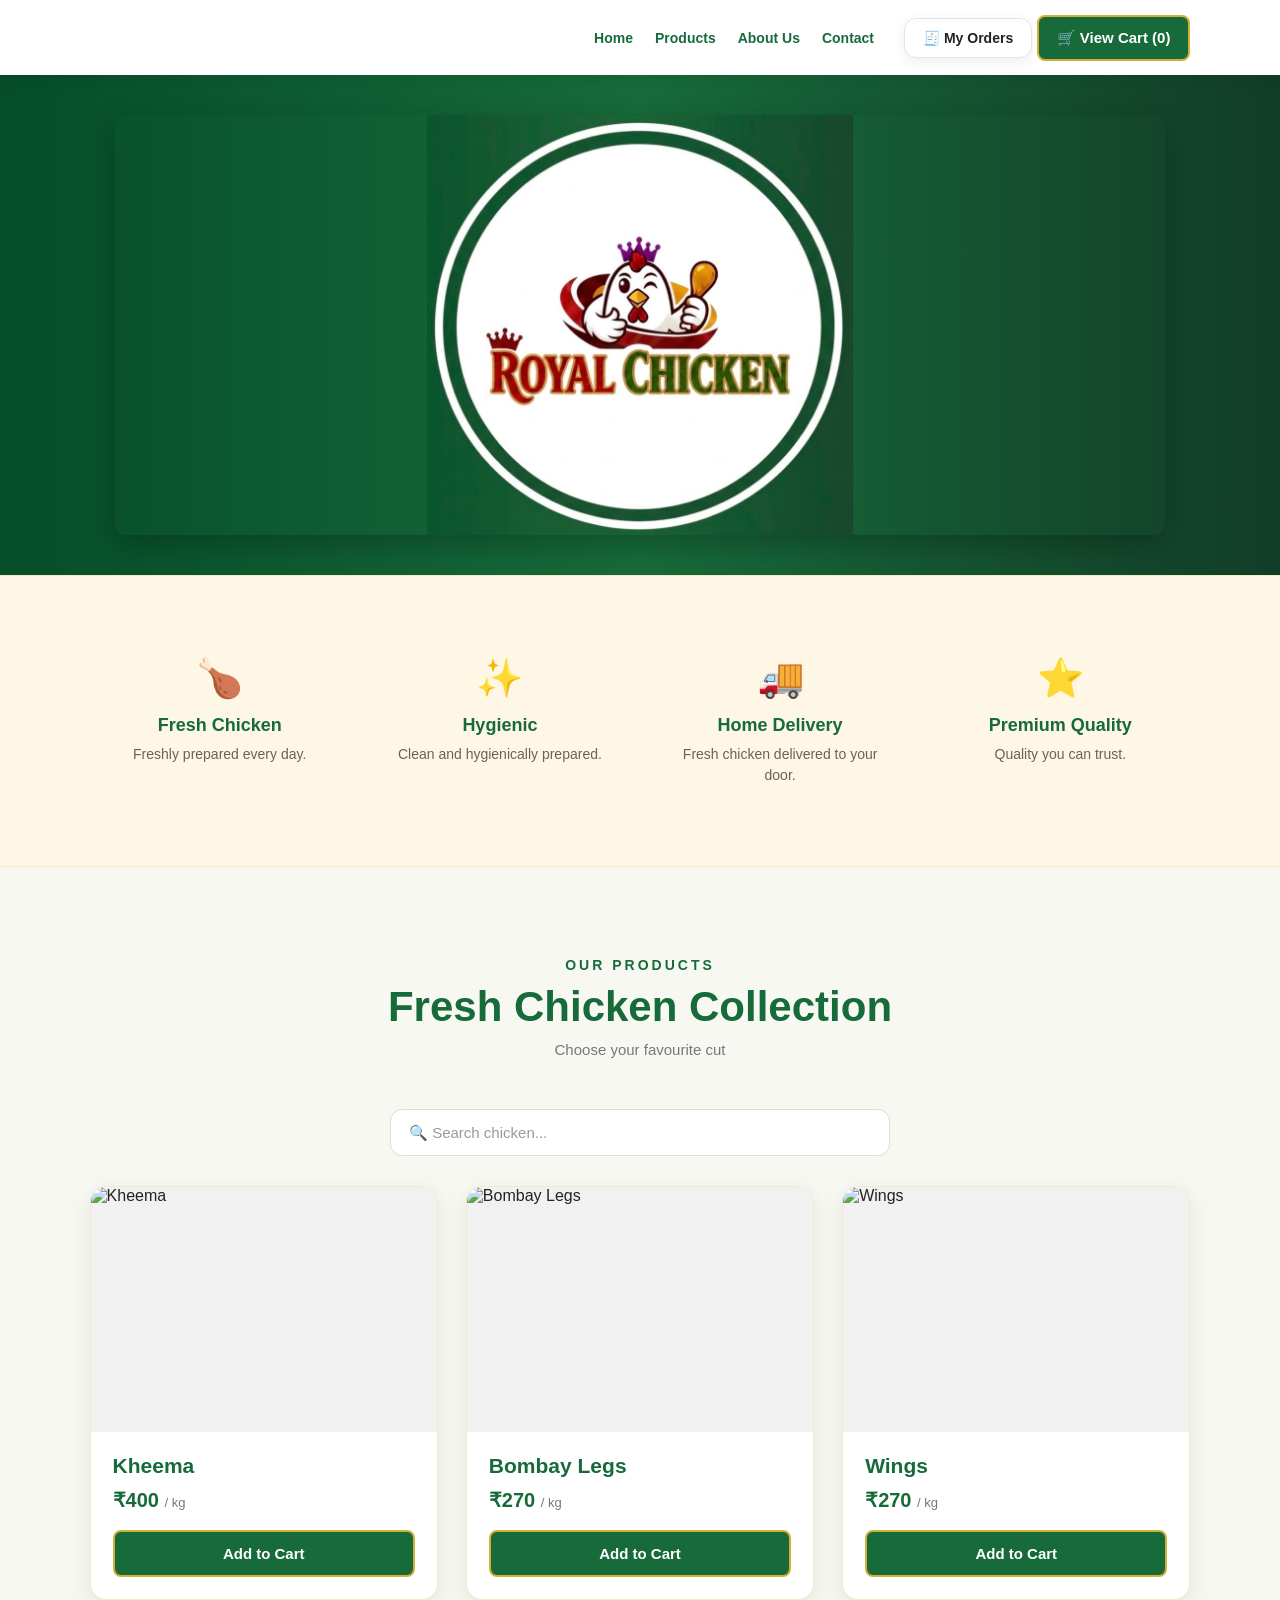
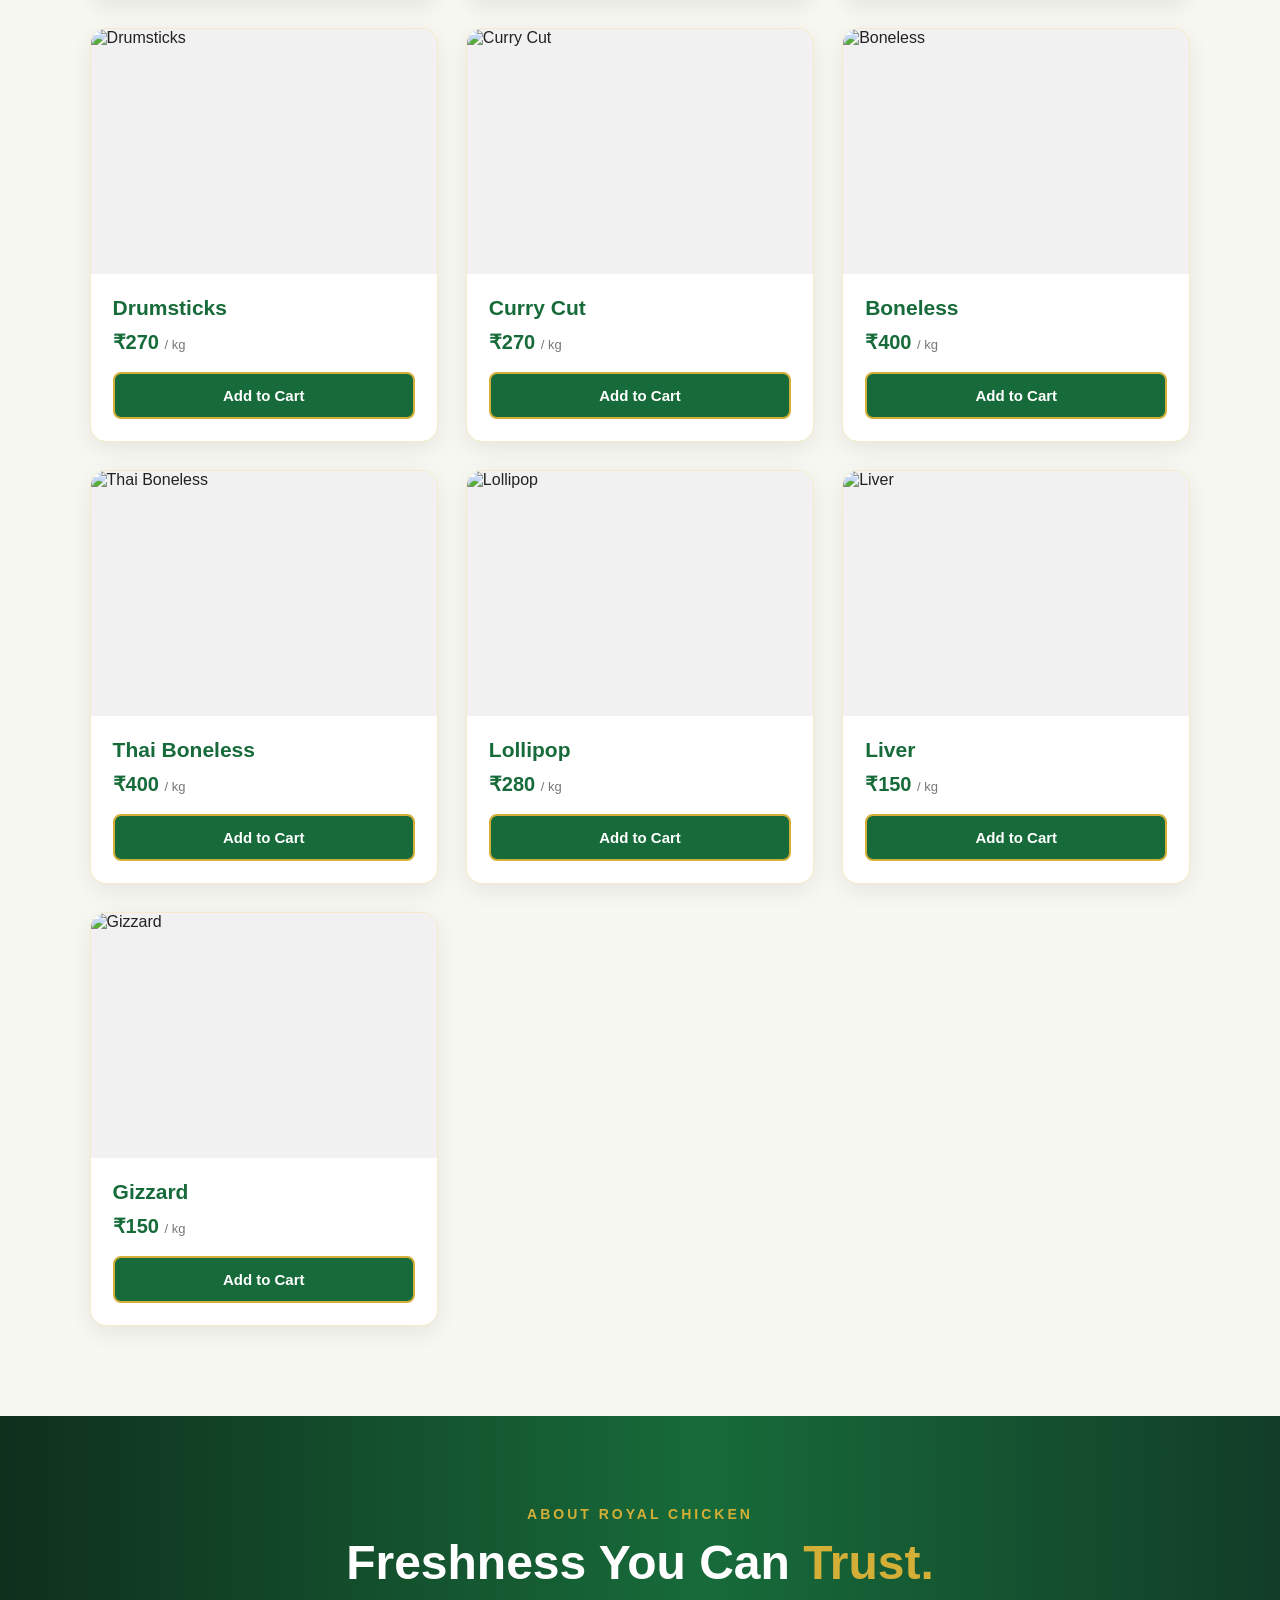
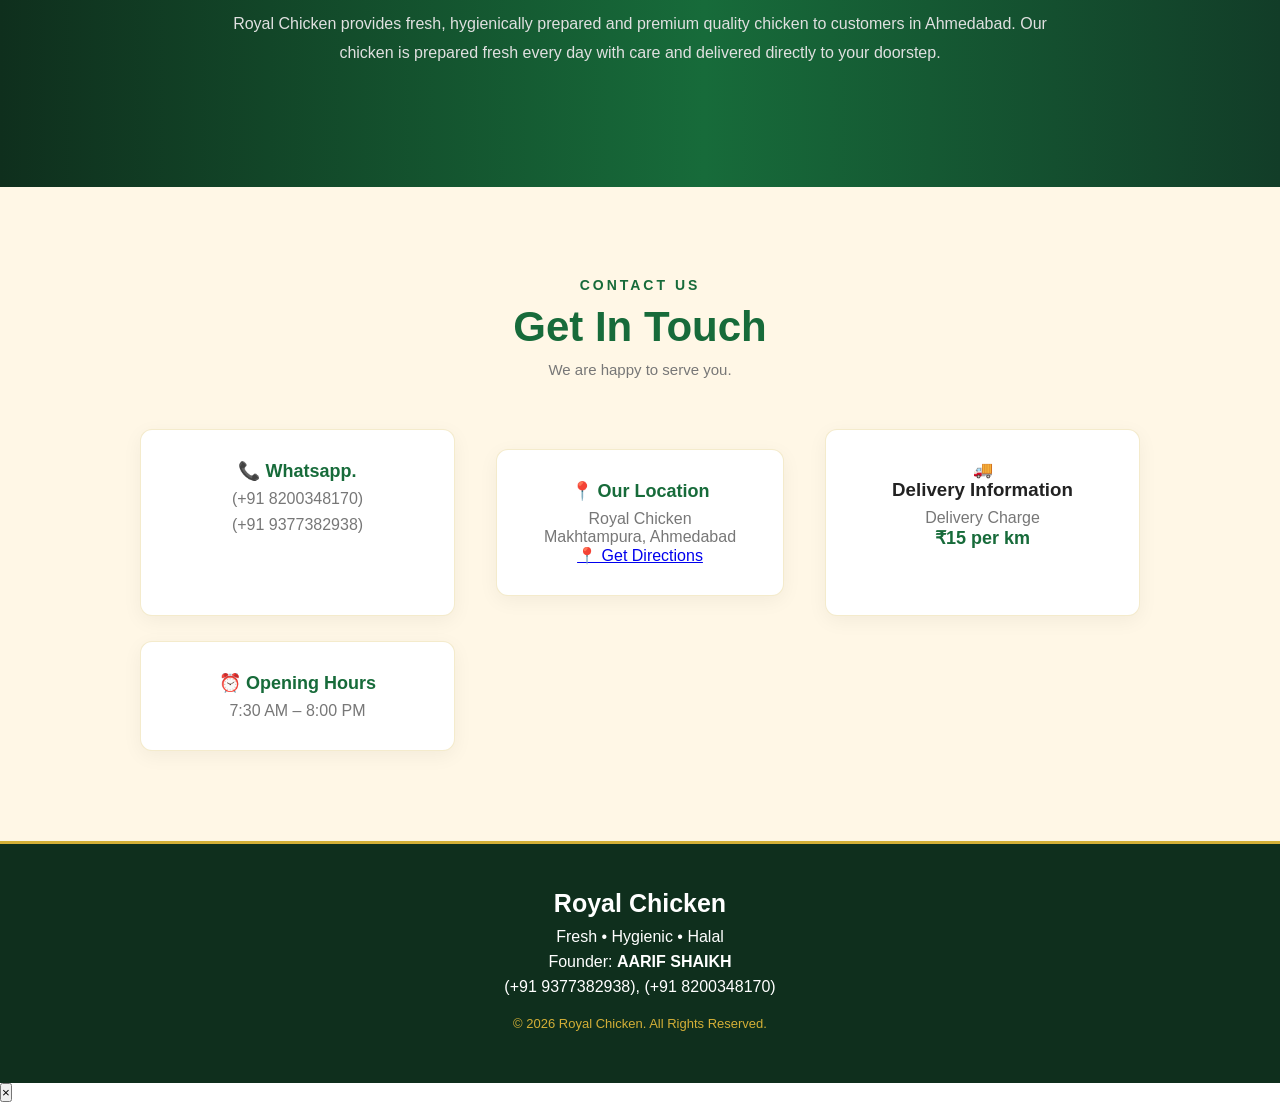
==== commit 9ad78ae2: "Updated Royal Chicken website" ====
--- a/index.html
+++ b/index.html
@@ -1,18 +1,24 @@
 <!DOCTYPE html>
 <html lang="en">
 <head>
-    <meta name="google-site-verification" content="Nz1GfcnGb90ZH8gnbZdqq3q8sxC9ZDuWoTQg9PNODwI" />
-    
+
+    <meta name="google-site-verification"
+          content="Nz1GfcnGb90ZH8gnbZdqq3q8sxC9ZDuWoTQg9PNODwI" />
+
     <meta charset="UTF-8">
-    <meta name="viewport" content="width=device-width, initial-scale=1.0">
+
+    <meta name="viewport"
+          content="width=device-width, initial-scale=1.0">
 
     <title>Royal Chicken | Fresh Chicken in Ahmedabad</title>
 
     <link rel="stylesheet" href="style.css">
+
 </head>
 
 <body>
-   <!-- ROYAL CHICKEN SPLASH SCREEN -->
+
+<!-- ================= SPLASH SCREEN ================= -->
 
 <div id="splash-screen">
 
@@ -29,6 +35,7 @@
     </p>
 
 </div>
+
 
 <!-- ================= HEADER ================= -->
 
@@ -45,9 +52,32 @@
         <a href="#contact">Contact</a>
     </nav>
 
-   <button class="cart-btn" onclick="openCart()">
-    🛒  View Cart (<span id="cart-count">0</span>)
-    </button>
+
+    <div class="header-buttons">
+
+        <!-- MY ORDERS -->
+
+        <button
+    class="orders-btn"
+    type="button"
+    onclick="openMyOrders()"
+>
+    🧾 My Orders
+</button>
+
+
+        <!-- CART -->
+
+        <button
+            class="cart-btn"
+            type="button"
+            onclick="openCart()"
+        >
+            🛒 View Cart
+            (<span id="cart-count">0</span>)
+        </button>
+
+    </div>
 
 </header>
 
@@ -58,8 +88,10 @@
 
     <div class="hero-banner">
 
-      <img src="./images/royal-chicken-banner.jpeg" alt="Royal Chicken Logo">
-        
+        <img
+            src="./images/royal-chicken-banner.jpeg"
+            alt="Royal Chicken Logo"
+        >
 
     </div>
 
@@ -72,9 +104,13 @@
 
     <div class="feature">
 
-        <div class="feature-icon">🍗</div>
-
-        <h3>Fresh Chicken</h3>
+        <div class="feature-icon">
+            🍗
+        </div>
+
+        <h3>
+            Fresh Chicken
+        </h3>
 
         <p>
             Freshly prepared every day.
@@ -85,9 +121,13 @@
 
     <div class="feature">
 
-        <div class="feature-icon">✨</div>
-
-        <h3>Hygienic</h3>
+        <div class="feature-icon">
+            ✨
+        </div>
+
+        <h3>
+            Hygienic
+        </h3>
 
         <p>
             Clean and hygienically prepared.
@@ -98,9 +138,13 @@
 
     <div class="feature">
 
-        <div class="feature-icon">🚚</div>
-
-        <h3>Home Delivery</h3>
+        <div class="feature-icon">
+            🚚
+        </div>
+
+        <h3>
+            Home Delivery
+        </h3>
 
         <p>
             Fresh chicken delivered to your door.
@@ -111,9 +155,13 @@
 
     <div class="feature">
 
-        <div class="feature-icon">⭐</div>
-
-        <h3>Premium Quality</h3>
+        <div class="feature-icon">
+            ⭐
+        </div>
+
+        <h3>
+            Premium Quality
+        </h3>
 
         <p>
             Quality you can trust.
@@ -126,221 +174,405 @@
 
 <!-- ================= PRODUCTS ================= -->
 
-<!-- PRODUCTS -->
-<section class="products" id="products">
+<section
+    class="products"
+    id="products"
+>
 
     <div class="section-heading">
-        <p>OUR PRODUCTS</p>
-        <h2>Fresh Chicken Collection</h2>
-        <span>Choose your favourite cut</span>
-    </div>
+
+        <p>
+            OUR PRODUCTS
+        </p>
+
+        <h2>
+            Fresh Chicken Collection
+        </h2>
+
+        <span>
+            Choose your favourite cut
+        </span>
+
+    </div>
+
+
     <!-- PRODUCT SEARCH -->
 
-<div class="product-search-box">
-
-    <input
-        type="text"
-        id="product-search"
-        placeholder="🔍 Search chicken..."
-        oninput="searchProducts()"
-    >
-
-</div>
+    <div class="product-search-box">
+
+        <input
+            type="text"
+            id="product-search"
+            placeholder="🔍 Search chicken..."
+            oninput="searchProducts()"
+        >
+
+    </div>
+
 
     <div class="product-grid">
 
 
         <!-- KHEEMA -->
+
         <div class="product-card">
+
             <div class="product-image">
-                <img src="./images/kheema.jpeg" alt="Kheema">
+
+                <img
+                    src="./images/kheema.jpeg"
+                    alt="Kheema"
+                >
+
             </div>
 
             <div class="product-info">
-                <h3>Kheema</h3>
-                <p class="price">₹400 <small>/ kg</small></p>
-
-              <button onclick="addToCart('Kheema', 400)">
-            Add to Cart
-            </button>
-            </div>
-        </div>
-        <!-- Bombay Legs -->
-<div class="product-card">
-
-    <div class="product-image">
-        <img src="images/bombay-legs.jpeg" alt="Bombay Legs">
-    </div>
-
-    <div class="product-info">
-
-        <h3>Bombay Legs</h3>
-
-        <div class="price">
-            ₹270 <small>/ kg</small>
-        </div>
-
-        <button onclick="addToCart('Bombay Legs', 270)">
-            Add to Cart
-        </button>
-
-    </div>
-
-</div>
-
-<!-- Wings -->
-<div class="product-card">
-
-    <div class="product-image">
-        <img src="images/wings.jpeg" alt="Wings">
-    </div>
-
-    <div class="product-info">
-
-        <h3>Wings</h3>
-
-        <div class="price">
-            ₹270 <small>/ kg</small>
-        </div>
-
-        <button onclick="addToCart('Wings', 270)">
-            Add to Cart
-        </button>
-
-    </div>
-
-</div>
-
-<!-- Drumsticks -->
-<div class="product-card">
-
-    <div class="product-image">
-        <img src="images/drumsticks.jpeg" alt="Drumsticks">
-    </div>
-
-    <div class="product-info">
-
-        <h3>Drumsticks</h3>
-
-        <div class="price">
-            ₹270 <small>/ kg</small>
-        </div>
-
-        <button onclick="addToCart('Drumsticks', 270)">
-            Add to Cart
-        </button>
-
-    </div>
-
-</div>
+
+                <h3>
+                    Kheema
+                </h3>
+
+                <p class="price">
+                    ₹400 <small>/ kg</small>
+                </p>
+
+                <button
+                    type="button"
+                    onclick="addToCart('Kheema', 400)"
+                >
+                    Add to Cart
+                </button>
+
+            </div>
+
+        </div>
+
+
+        <!-- BOMBAY LEGS -->
+
+        <div class="product-card">
+
+            <div class="product-image">
+
+                <img
+                    src="images/bombay-legs.jpeg"
+                    alt="Bombay Legs"
+                >
+
+            </div>
+
+            <div class="product-info">
+
+                <h3>
+                    Bombay Legs
+                </h3>
+
+                <div class="price">
+                    ₹270 <small>/ kg</small>
+                </div>
+
+                <button
+                    type="button"
+                    onclick="addToCart('Bombay Legs', 270)"
+                >
+                    Add to Cart
+                </button>
+
+            </div>
+
+        </div>
+
+
+        <!-- WINGS -->
+
+        <div class="product-card">
+
+            <div class="product-image">
+
+                <img
+                    src="images/wings.jpeg"
+                    alt="Wings"
+                >
+
+            </div>
+
+            <div class="product-info">
+
+                <h3>
+                    Wings
+                </h3>
+
+                <div class="price">
+                    ₹270 <small>/ kg</small>
+                </div>
+
+                <button
+                    type="button"
+                    onclick="addToCart('Wings', 270)"
+                >
+                    Add to Cart
+                </button>
+
+            </div>
+
+        </div>
+
+
+        <!-- DRUMSTICKS -->
+
+        <div class="product-card">
+
+            <div class="product-image">
+
+                <img
+                    src="images/drumsticks.jpeg"
+                    alt="Drumsticks"
+                >
+
+            </div>
+
+            <div class="product-info">
+
+                <h3>
+                    Drumsticks
+                </h3>
+
+                <div class="price">
+                    ₹270 <small>/ kg</small>
+                </div>
+
+                <button
+                    type="button"
+                    onclick="addToCart('Drumsticks', 270)"
+                >
+                    Add to Cart
+                </button>
+
+            </div>
+
+        </div>
+
 
         <!-- CURRY CUT -->
+
         <div class="product-card">
+
             <div class="product-image">
-                <img src="./images/curry-cut.jpeg" alt="Curry Cut">
+
+                <img
+                    src="./images/curry-cut.jpeg"
+                    alt="Curry Cut"
+                >
+
             </div>
 
             <div class="product-info">
-                <h3>Curry Cut</h3>
-                <p class="price">₹270 <small>/ kg</small></p>
-
-                <button onclick="addToCart('Curry Cut', 270)">
-                 Add to Cart
-            </button>
-            </div>
+
+                <h3>
+                    Curry Cut
+                </h3>
+
+                <p class="price">
+                    ₹270 <small>/ kg</small>
+                </p>
+
+                <button
+                    type="button"
+                    onclick="addToCart('Curry Cut', 270)"
+                >
+                    Add to Cart
+                </button>
+
+            </div>
+
         </div>
 
 
         <!-- BONELESS -->
+
         <div class="product-card">
+
             <div class="product-image">
-                <img src="./images/boneless.jpeg" alt="Boneless">
+
+                <img
+                    src="./images/boneless.jpeg"
+                    alt="Boneless"
+                >
+
             </div>
 
             <div class="product-info">
-                <h3>Boneless</h3>
-                <p class="price">₹400 <small>/ kg</small></p>
-
-               <button onclick="addToCart('Boneless', 400)">
-                Add to Cart
-            </button>
-            </div>
+
+                <h3>
+                    Boneless
+                </h3>
+
+                <p class="price">
+                    ₹400 <small>/ kg</small>
+                </p>
+
+                <button
+                    type="button"
+                    onclick="addToCart('Boneless', 400)"
+                >
+                    Add to Cart
+                </button>
+
+            </div>
+
         </div>
 
 
         <!-- THAI BONELESS -->
+
         <div class="product-card">
+
             <div class="product-image">
-                <img src="./images/thai-boneless.jpeg" alt="Thai Boneless">
+
+                <img
+                    src="./images/thai-boneless.jpeg"
+                    alt="Thai Boneless"
+                >
+
             </div>
 
             <div class="product-info">
-                <h3>Thai Boneless</h3>
-                <p class="price">₹400 <small>/ kg</small></p>
-
-               <button onclick="addToCart('Thai Boneless', 400)">
-            Add to Cart
-            </button>
-            </div>
-        </div>
-
-
-        <!-- LOLIPOP -->
+
+                <h3>
+                    Thai Boneless
+                </h3>
+
+                <p class="price">
+                    ₹400 <small>/ kg</small>
+                </p>
+
+                <button
+                    type="button"
+                    onclick="addToCart('Thai Boneless', 400)"
+                >
+                    Add to Cart
+                </button>
+
+            </div>
+
+        </div>
+
+
+        <!-- LOLLIPOP -->
+
         <div class="product-card">
+
             <div class="product-image">
-                <img src="./images/lollipop.jpeg" alt="Lollipop">
+
+                <img
+                    src="./images/lollipop.jpeg"
+                    alt="Lollipop"
+                >
+
             </div>
 
             <div class="product-info">
-                <h3>Lollipop</h3>
-                <p class="price">₹280 <small>/ kg</small></p>
-
-               <button onclick="addToCart('Lollipop', 280)">
-                Add to Cart
-            </button>
-            </div>
-        </div>
+
+                <h3>
+                    Lollipop
+                </h3>
+
+                <p class="price">
+                    ₹280 <small>/ kg</small>
+                </p>
+
+                <button
+                    type="button"
+                    onclick="addToCart('Lollipop', 280)"
+                >
+                    Add to Cart
+                </button>
+
+            </div>
+
+        </div>
+
 
         <!-- LIVER -->
+
         <div class="product-card">
+
             <div class="product-image">
-                <img src="./images/liver.jpeg" alt="Liver">
+
+                <img
+                    src="./images/liver.jpeg"
+                    alt="Liver"
+                >
+
             </div>
 
             <div class="product-info">
-                <h3>Liver</h3>
-                <p class="price">₹150 <small>/ kg</small></p>
-
-                <button onclick="addToCart('Liver', 150)">
-                Add to Cart
+
+                <h3>
+                    Liver
+                </h3>
+
+                <p class="price">
+                    ₹150 <small>/ kg</small>
+                </p>
+
+                <button
+                    type="button"
+                    onclick="addToCart('Liver', 150)"
+                >
+                    Add to Cart
                 </button>
-            </div>
+
+            </div>
+
         </div>
 
 
         <!-- GIZZARD -->
+
         <div class="product-card">
+
             <div class="product-image">
-                <img src="./images/gizzard.jpeg" alt="Gizzard">
+
+                <img
+                    src="./images/gizzard.jpeg"
+                    alt="Gizzard"
+                >
+
             </div>
 
             <div class="product-info">
-                <h3>Gizzard</h3>
-                <p class="price">₹150 <small>/ kg</small></p>
-
-               <button onclick="addToCart('Gizzard', 150)">
-            Add to Cart
-            </button>
-            </div>
-        </div>
-
+
+                <h3>
+                    Gizzard
+                </h3>
+
+                <p class="price">
+                    ₹150 <small>/ kg</small>
+                </p>
+
+                <button
+                    type="button"
+                    onclick="addToCart('Gizzard', 150)"
+                >
+                    Add to Cart
+                </button>
+
+            </div>
+
+        </div>
 
     </div>
 
 </section>
+
+
 <!-- ================= ABOUT ================= -->
 
-<section class="about" id="about">
+<section
+    class="about"
+    id="about"
+>
 
     <div class="about-content">
 
@@ -367,13 +599,20 @@
 
 <!-- ================= CONTACT ================= -->
 
-<section class="contact" id="contact">
+<section
+    class="contact"
+    id="contact"
+>
 
     <div class="section-heading">
 
-        <p>CONTACT US</p>
-
-        <h2>Get In Touch</h2>
+        <p>
+            CONTACT US
+        </p>
+
+        <h2>
+            Get In Touch
+        </h2>
 
         <span>
             We are happy to serve you.
@@ -386,15 +625,16 @@
 
         <div>
 
-            <strong>📞 Whatsapp.</strong>
+            <strong>
+                📞 Whatsapp.
+            </strong>
 
             <p>
                 (+91 8200348170)
-                
             </p>
-             <p>
+
+            <p>
                 (+91 9377382938)
-                
             </p>
 
         </div>
@@ -402,59 +642,67 @@
 
         <!-- LOCATION -->
 
-<div class="contact-box">
-
-    <strong>📍 Our Location</strong>
-
-    <p>
-        Royal Chicken<br>
-        Makhtampura, Ahmedabad
-    </p>
-
-    <a
-        href="https://maps.app.goo.gl/KRXVUTjzu4RAoWVc6?g_st=iw"
-        target="_blank"
-        class="location-btn">
-
-        📍 Get Directions
-
-    </a>
-
-</div>
-<!-- Delivery Information -->
-<div class="contact-card">
-
-    <div class="contact-icon">
-        🚚
-    </div>
-
-    <h3>Delivery Information</h3>
-
-    <p>
-        Delivery Charge
-    </p>
-
-    <strong>
-        ₹15 per km
-    </strong>
-
-</div>
+        <div class="contact-box">
+
+            <strong>
+                📍 Our Location
+            </strong>
+
+            <p>
+                Royal Chicken<br>
+                Makhtampura, Ahmedabad
+            </p>
+
+            <a
+                href="https://maps.app.goo.gl/KRXVUTjzu4RAoWVc6?g_st=iw"
+                target="_blank"
+                class="location-btn"
+            >
+                📍 Get Directions
+            </a>
+
+        </div>
+
+
+        <!-- DELIVERY -->
+
+        <div class="contact-card">
+
+            <div class="contact-icon">
+                🚚
+            </div>
+
+            <h3>
+                Delivery Information
+            </h3>
+
+            <p>
+                Delivery Charge
+            </p>
+
+            <strong>
+                ₹15 per km
+            </strong>
+
+        </div>
+
 
         <!-- OPENING HOURS -->
 
-<div>
-
-    <strong>⏰ Opening Hours</strong>
-
-    <p>
-        
-        7:30 AM – 8:00 PM
-    </p>
-
-</div>
-
-    </div>
-    
+        <div>
+
+            <strong>
+                ⏰ Opening Hours
+            </strong>
+
+            <p>
+                7:30 AM – 8:00 PM
+            </p>
+
+        </div>
+
+    </div>
+
 </section>
 
 
@@ -462,47 +710,62 @@
 
 <footer>
 
-    <h3>Royal Chicken</h3>
+    <h3>
+        Royal Chicken
+    </h3>
 
     <p>
         Fresh • Hygienic • Halal
     </p>
 
     <p class="founder">
-        Founder: <strong>AARIF SHAIKH</strong>
+        Founder:
+        <strong>
+            AARIF SHAIKH
+        </strong>
     </p>
 
     <p class="phone-numbers">
-        (+91 9377382938), (+91 8200348170)
+        (+91 9377382938),
+        (+91 8200348170)
     </p>
 
     <p class="copyright">
-        © 2026 Royal Chicken. All Rights Reserved.
+        ©️ 2026 Royal Chicken. All Rights Reserved.
     </p>
-    
 
 </footer>
 
 
-<!-- ================= CART MODAL ================= -->
-
-<div class="cart-modal" id="cart-modal">
+<!-- =====================================================
+     CART MODAL
+===================================================== -->
+
+<div
+    class="cart-modal"
+    id="cart-modal"
+>
 
     <div class="cart-box">
 
         <button
             class="close-cart"
+            type="button"
             onclick="closeCart()"
         >
             ×
         </button>
 
-        <h2>Your Cart</h2>
+        <h2>
+            Your Cart
+        </h2>
 
         <div id="cart-items">
+
             <p class="empty-cart">
                 Your cart is empty.
             </p>
+
         </div>
 
         <h3 id="cart-total">
@@ -510,89 +773,184 @@
         </h3>
 
 
-       <form class="order-form" onsubmit="placeOrder(event)">
-
-    <input
-        type="text"
-        id="customer-name"
-        placeholder="Your Name"
-        required
-    >
-
-    <input
-        type="tel"
-        id="customer-phone"
-        placeholder="Phone Number"
-        required
-    >
-
-    <textarea
-        id="customer-address"
-        placeholder="Delivery Address"
-        required
-    ></textarea>
-     <!-- PAYMENT METHOD -->
-
-    <div class="payment-method">
-
-        <h3>Payment Method</h3>
-
-        <label>
+        <!-- ORDER FORM -->
+
+        <form
+            class="order-form"
+            onsubmit="placeOrder(event)"
+        >
+
             <input
-                type="radio"
-                name="payment"
-                value="UPI"
+                type="text"
+                id="customer-name"
+                placeholder="Your Name"
                 required
-                onchange="showUPI()"
             >
-            UPI / Online Payment
-        </label>
-
-        <label>
+
+
             <input
-                type="radio"
-                name="payment"
-                value="Cash on Delivery"
-                onchange="hideUPI()"
+                type="tel"
+                id="customer-phone"
+                placeholder="Phone Number"
+                required
             >
-            Cash on Delivery
-        </label>
-
-    </div>
-
-
-    <!-- UPI QR -->
-
-   <div class="upi-payment" id="upi-payment">
-
-    <h3>Pay Using UPI</h3>
-
-    <img
-        src="./images/payment-qr.jpeg"
-        alt="UPI QR Code"
-        class="payment-qr"
-    >
-
-    <p>
-        Scan the QR code using your UPI app and complete the payment.
-    </p>
+
+
+            <textarea
+                id="customer-address"
+                placeholder="Delivery Address"
+                required
+            ></textarea>
+
+
+            <!-- PAYMENT METHOD -->
+
+            <div class="payment-method">
+
+                <h3>
+                    Payment Method
+                </h3>
+
+                <label>
+
+                    <input
+                        type="radio"
+                        name="payment"
+                        value="UPI"
+                        required
+                        onchange="showUPI()"
+                    >
+
+                    UPI / Online Payment
+
+                </label>
+
+
+                <label>
+
+                    <input
+                        type="radio"
+                        name="payment"
+                        value="Cash on Delivery"
+                        onchange="hideUPI()"
+                    >
+
+                    Cash on Delivery
+
+                </label>
+
+            </div>
+
+
+            <!-- UPI QR -->
+
+            <div
+                class="upi-payment"
+                id="upi-payment"
+            >
+
+                <h3>
+                    Pay Using UPI
+                </h3>
+
+                <img
+                    src="./images/payment-qr.jpeg"
+                    alt="UPI QR Code"
+                    class="payment-qr"
+                >
+
+                <p>
+                    Scan the QR code using your UPI app
+                    and complete the payment.
+                </p>
+
+            </div>
+
+
+            <button
+                type="submit"
+            >
+                Place Order
+            </button>
+
+        </form>
+
+    </div>
 
 </div>
 
 
-   <button type="submit">
-            Place Order
+<!-- ================= MY ORDERS MODAL ================= -->
+
+<div id="orders-modal">
+
+    <div class="orders-box">
+
+        <button
+            type="button"
+            class="close-orders"
+            onclick="closeMyOrders()"
+        >
+            ×
         </button>
 
-    </form>
+        <h2>
+            🧾 My Orders
+        </h2>
+
+        <p class="orders-subtitle">
+            View your previous orders and manage them easily.
+        </p>
+
+        <div id="my-orders-content">
+
+            <div class="orders-loading">
+                <p>Loading your orders...</p>
+            </div>
+
+        </div>
+
+    </div>
 
 </div>
+
+<!-- =====================================================
+     ORDER DETAILS MODAL
+===================================================== -->
+
+<div
+    class="order-details-modal"
+    id="order-details-modal"
+>
+
+    <div class="order-details-box">
+
+        <button
+            type="button"
+            class="close-order-details"
+            onclick="closeOrderDetails()"
+        >
+            ×
+        </button>
+
+
+        <div id="order-details-content">
+
+        </div>
+
+    </div>
+
 </div>
 
 
-<!-- FLOATING VIEW CART -->
-
-<div id="floating-cart" class="floating-cart">
+<!-- =====================================================
+     FLOATING CART
+===================================================== -->
+
+<div
+    id="floating-cart"
+    class="floating-cart"
+>
 
     <div class="floating-cart-info">
 
@@ -606,13 +964,22 @@
 
     </div>
 
-    <button type="button" onclick="openCart()">
+
+    <button
+        type="button"
+        onclick="openCart()"
+    >
         View Cart 🛒
     </button>
 
 </div>
 
-<script type="module" src="script.js"></script>
+
+<script
+    type="module"
+    src="script.js"
+></script>
 
 </body>
-</html>
+
+</html>
--- a/style.css
+++ b/style.css
@@ -1843,4 +1843,1449 @@
     .delivery-information p {
         font-size: 13px;
     }
+}/* =====================================================
+   ROYAL CHICKEN - PROFESSIONAL MY ORDERS DESIGN
+===================================================== */
+
+#orders-modal {
+    display: none;
+    position: fixed;
+    inset: 0;
+    z-index: 99999;
+    background: rgba(0, 0, 0, 0.65);
+    align-items: center;
+    justify-content: center;
+    padding: 15px;
+}
+
+#orders-modal.show {
+    display: flex !important;
+}
+
+
+/* =========================
+   MAIN ORDERS BOX
+========================= */
+
+#orders-modal .orders-box {
+    width: 100%;
+    max-width: 680px;
+    max-height: 90vh;
+    overflow-y: auto;
+
+    background: #ffffff;
+    border-radius: 22px;
+
+    padding: 28px;
+
+    position: relative;
+
+    box-sizing: border-box;
+
+    box-shadow:
+        0 25px 70px rgba(0,0,0,0.25);
+}
+
+
+/* =========================
+   HEADING
+========================= */
+
+#orders-modal .orders-box h2 {
+    margin: 0;
+    padding-right: 45px;
+
+    font-size: 25px;
+    font-weight: 800;
+
+    color: #171717;
+}
+
+#orders-modal .orders-subtitle {
+    margin: 7px 0 25px;
+
+    font-size: 14px;
+    line-height: 1.5;
+
+    color: #777;
+}
+
+
+/* =========================
+   CLOSE BUTTON
+========================= */
+
+#orders-modal .close-orders {
+    position: absolute;
+
+    top: 16px;
+    right: 16px;
+
+    width: 38px;
+    height: 38px;
+
+    border: none;
+    border-radius: 50%;
+
+    background: #f2f2f2;
+
+    font-size: 24px;
+    line-height: 1;
+
+    cursor: pointer;
+
+    display: flex;
+    align-items: center;
+    justify-content: center;
+
+    transition: 0.2s;
+}
+
+#orders-modal .close-orders:hover {
+    background: #e5e5e5;
+    transform: rotate(90deg);
+}
+
+
+/* =====================================================
+   ORDER CARD
+===================================================== */
+
+#orders-modal .order-card {
+
+    width: 100%;
+
+    box-sizing: border-box;
+
+    background: #ffffff;
+
+    border: 1px solid #e7e7e7;
+
+    border-radius: 17px;
+
+    padding: 18px;
+
+    margin-bottom: 14px;
+
+    box-shadow:
+        0 4px 14px rgba(0,0,0,0.05);
+
+    transition:
+        transform 0.2s ease,
+        box-shadow 0.2s ease;
+}
+
+#orders-modal .order-card:hover {
+
+    transform: translateY(-2px);
+
+    box-shadow:
+        0 8px 22px rgba(0,0,0,0.09);
+}
+
+
+/* =========================
+   ORDER TOP
+========================= */
+
+#orders-modal .order-card-top {
+
+    display: flex;
+
+    justify-content: space-between;
+
+    align-items: center;
+
+    gap: 15px;
+
+    padding-bottom: 15px;
+
+    border-bottom: 1px solid #eeeeee;
+}
+
+#orders-modal .order-card-top > div {
+
+    display: flex;
+
+    flex-direction: column;
+
+    gap: 4px;
+}
+
+#orders-modal .order-label {
+
+    font-size: 11px;
+
+    color: #999;
+
+    text-transform: uppercase;
+
+    letter-spacing: 0.7px;
+
+    font-weight: 700;
+}
+
+#orders-modal .order-card-top strong {
+
+    font-size: 17px;
+
+    color: #171717;
+
+    letter-spacing: 0.2px;
+}
+
+
+/* =====================================================
+   STATUS
+===================================================== */
+
+#orders-modal .order-status {
+
+    display: inline-flex;
+
+    align-items: center;
+    justify-content: center;
+
+    min-width: 85px;
+
+    padding: 7px 11px;
+
+    border-radius: 30px;
+
+    font-size: 11px;
+
+    font-weight: 800;
+
+    text-align: center;
+
+    white-space: nowrap;
+}
+
+
+/* Pending */
+
+#orders-modal .order-status.pending {
+
+    background: #fff3cd;
+
+    color: #856404;
+}
+
+
+/* Preparing */
+
+#orders-modal .order-status.preparing {
+
+    background: #e7f1ff;
+
+    color: #0b5ed7;
+}
+
+
+/* Out For Delivery */
+
+#orders-modal .order-status.out-for-delivery {
+
+    background: #e8f8ed;
+
+    color: #198754;
+}
+
+
+/* Delivered */
+
+#orders-modal .order-status.delivered {
+
+    background: #d1e7dd;
+
+    color: #0f5132;
+}
+
+
+/* Cancelled */
+
+#orders-modal .order-status.cancelled {
+
+    background: #f8d7da;
+
+    color: #842029;
+}
+
+
+/* =====================================================
+   ORDER INFORMATION
+===================================================== */
+
+#orders-modal .order-card-info {
+
+    display: grid;
+
+    grid-template-columns:
+        repeat(3, 1fr);
+
+    gap: 0;
+
+    margin: 15px 0;
+
+    padding: 0;
+
+    border: none;
+}
+
+
+#orders-modal .order-card-info > div {
+
+    display: flex;
+
+    flex-direction: column;
+
+    gap: 5px;
+
+    padding: 0 15px;
+
+    border-right: 1px solid #eeeeee;
+}
+
+
+#orders-modal .order-card-info > div:first-child {
+
+    padding-left: 0;
+}
+
+
+#orders-modal .order-card-info > div:last-child {
+
+    padding-right: 0;
+
+    border-right: none;
+}
+
+
+#orders-modal .order-card-info span {
+
+    font-size: 11px;
+
+    color: #999;
+
+    font-weight: 600;
+
+    text-transform: uppercase;
+
+    letter-spacing: 0.4px;
+}
+
+
+#orders-modal .order-card-info strong {
+
+    font-size: 14px;
+
+    color: #222;
+}
+
+
+/* =====================================================
+   BUTTON AREA
+===================================================== */
+
+#orders-modal .order-card-buttons {
+
+    display: grid;
+
+    grid-template-columns:
+        repeat(3, 1fr);
+
+    gap: 8px;
+
+    margin-top: 16px;
+
+    padding-top: 15px;
+
+    border-top: 1px solid #eeeeee;
+}
+
+
+/* ALL BUTTONS */
+
+#orders-modal .order-card-buttons button {
+
+    min-height: 40px;
+
+    border: none;
+
+    border-radius: 9px;
+
+    padding: 8px 10px;
+
+    font-size: 12px;
+
+    font-weight: 750;
+
+    cursor: pointer;
+
+    transition:
+        transform 0.15s ease,
+        opacity 0.15s ease;
+}
+
+
+#orders-modal .order-card-buttons button:hover {
+
+    transform: translateY(-1px);
+
+    opacity: 0.9;
+}
+
+
+/* VIEW */
+
+#orders-modal .order-card-buttons button:first-child {
+
+    background: #f1f3f5;
+
+    color: #222;
+}
+
+
+/* CANCEL */
+
+#orders-modal .cancel-order-btn {
+
+    background: #fff0f0 !important;
+
+    color: #dc3545 !important;
+
+    border: 1px solid #ffd6d6 !important;
+}
+
+
+/* REORDER */
+
+#orders-modal .reorder-btn {
+
+    background: #198754 !important;
+
+    color: #ffffff !important;
+}
+
+
+/* =====================================================
+   EMPTY STATE
+===================================================== */
+
+#orders-modal .no-orders {
+
+    text-align: center;
+
+    padding: 45px 20px;
+}
+
+
+#orders-modal .no-orders-icon {
+
+    font-size: 48px;
+
+    margin-bottom: 12px;
+}
+
+
+#orders-modal .no-orders h3 {
+
+    margin: 0 0 7px;
+
+    font-size: 18px;
+
+    color: #222;
+}
+
+
+#orders-modal .no-orders p {
+
+    margin: 0;
+
+    color: #888;
+
+    font-size: 13px;
+
+    line-height: 1.5;
+}
+
+
+/* =====================================================
+   LOADING
+===================================================== */
+
+#orders-modal .orders-loading {
+
+    text-align: center;
+
+    padding: 45px 20px;
+
+    color: #777;
+
+    font-size: 14px;
+}
+
+
+/* =====================================================
+   MOBILE
+===================================================== */
+
+@media (max-width: 600px) {
+
+    #orders-modal {
+
+        padding: 10px;
+    }
+
+
+    #orders-modal .orders-box {
+
+        max-height: 94vh;
+
+        padding: 20px 15px;
+
+        border-radius: 18px;
+    }
+
+
+    #orders-modal .orders-box h2 {
+
+        font-size: 21px;
+    }
+
+
+    #orders-modal .orders-subtitle {
+
+        font-size: 12px;
+
+        margin-bottom: 18px;
+
+        padding-right: 25px;
+    }
+
+
+    #orders-modal .order-card {
+
+        padding: 15px;
+
+        border-radius: 15px;
+    }
+
+
+    #orders-modal .order-card-top {
+
+        align-items: flex-start;
+    }
+
+
+    #orders-modal .order-card-top strong {
+
+        font-size: 15px;
+    }
+
+
+    #orders-modal .order-status {
+
+        min-width: 75px;
+
+        font-size: 10px;
+
+        padding: 6px 8px;
+    }
+
+
+    #orders-modal .order-card-info {
+
+        grid-template-columns:
+            repeat(3, 1fr);
+    }
+
+
+    #orders-modal .order-card-info > div {
+
+        padding: 0 8px;
+    }
+
+
+    #orders-modal .order-card-info strong {
+
+        font-size: 12px;
+
+        word-break: break-word;
+    }
+
+
+    #orders-modal .order-card-info span {
+
+        font-size: 9px;
+    }
+
+
+    #orders-modal .order-card-buttons {
+
+        grid-template-columns: 1fr;
+
+        gap: 7px;
+    }
+
+
+    #orders-modal .order-card-buttons button {
+
+        width: 100%;
+    }
+
+}/* =====================================================
+   ROYAL CHICKEN - MY ORDERS PREMIUM DESIGN
+===================================================== */
+
+/* My Orders Button */
+.orders-btn {
+    display: inline-flex;
+    align-items: center;
+    justify-content: center;
+    gap: 8px;
+
+    padding: 11px 18px;
+
+    border: 1px solid #e5e5e5;
+    border-radius: 12px;
+
+    background: #ffffff;
+    color: #222;
+
+    font-size: 14px;
+    font-weight: 700;
+
+    cursor: pointer;
+
+    box-shadow:
+        0 4px 14px rgba(0, 0, 0, 0.07);
+
+    transition:
+        transform 0.2s ease,
+        box-shadow 0.2s ease,
+        background 0.2s ease;
+}
+
+.orders-btn:hover {
+    transform: translateY(-2px);
+
+    box-shadow:
+        0 7px 20px rgba(0, 0, 0, 0.11);
+
+    background: #fafafa;
+}
+
+.orders-btn:active {
+    transform: scale(0.97);
+}
+
+
+/* =====================================================
+   MY ORDERS MODAL
+===================================================== */
+
+#orders-modal {
+    position: fixed;
+
+    inset: 0;
+
+    z-index: 9999;
+
+    display: none;
+
+    align-items: center;
+    justify-content: center;
+
+    padding: 18px;
+
+    background:
+        rgba(0, 0, 0, 0.55);
+
+    backdrop-filter:
+        blur(7px);
+}
+
+#orders-modal.show {
+    display: flex;
+}
+
+
+/* =====================================================
+   MY ORDERS MAIN BOX
+===================================================== */
+
+.orders-box {
+
+    width: min(560px, 100%);
+
+    max-height: 88vh;
+
+    overflow-y: auto;
+
+    background: #ffffff;
+
+    border-radius: 24px;
+
+    padding: 24px;
+
+    position: relative;
+
+    box-shadow:
+        0 25px 70px rgba(0, 0, 0, 0.22);
+
+    animation:
+        ordersBoxIn 0.28s ease;
+}
+
+
+@keyframes ordersBoxIn {
+
+    from {
+        opacity: 0;
+        transform:
+            translateY(20px)
+            scale(0.96);
+    }
+
+    to {
+        opacity: 1;
+        transform:
+            translateY(0)
+            scale(1);
+    }
+
+}
+
+
+/* =====================================================
+   CLOSE BUTTON
+===================================================== */
+
+.close-orders {
+
+    position: absolute;
+
+    top: 16px;
+    right: 16px;
+
+    width: 38px;
+    height: 38px;
+
+    border: none;
+
+    border-radius: 50%;
+
+    background: #f5f5f5;
+
+    color: #333;
+
+    font-size: 25px;
+
+    line-height: 1;
+
+    cursor: pointer;
+
+    transition: 0.2s ease;
+}
+
+.close-orders:hover {
+
+    background: #eeeeee;
+
+    transform:
+        rotate(90deg);
+}
+
+
+/* =====================================================
+   MY ORDERS HEADING
+===================================================== */
+
+.orders-box > h2 {
+
+    margin: 0;
+
+    padding-right: 50px;
+
+    font-size: 26px;
+
+    font-weight: 800;
+
+    color: #171717;
+}
+
+.orders-subtitle {
+
+    margin: 7px 0 22px;
+
+    color: #777;
+
+    font-size: 13px;
+
+    line-height: 1.5;
+}
+
+
+/* =====================================================
+   ORDER CARD
+===================================================== */
+
+.order-card {
+
+    background: #ffffff;
+
+    border: 1px solid #e9e9e9;
+
+    border-radius: 18px;
+
+    padding: 18px;
+
+    margin-bottom: 14px;
+
+    box-shadow:
+        0 5px 18px rgba(0, 0, 0, 0.055);
+
+    transition:
+        transform 0.2s ease,
+        box-shadow 0.2s ease;
+}
+
+.order-card:hover {
+
+    transform:
+        translateY(-2px);
+
+    box-shadow:
+        0 9px 25px rgba(0, 0, 0, 0.09);
+}
+
+
+/* =====================================================
+   ORDER CARD TOP
+===================================================== */
+
+.order-card-top {
+
+    display: flex;
+
+    align-items: center;
+
+    justify-content: space-between;
+
+    gap: 12px;
+
+    padding-bottom: 15px;
+
+    border-bottom:
+        1px solid #eeeeee;
+}
+
+.order-card-top > div {
+
+    display: flex;
+
+    flex-direction: column;
+
+    gap: 4px;
+}
+
+.order-label {
+
+    font-size: 10px;
+
+    font-weight: 800;
+
+    letter-spacing: 1px;
+
+    color: #999;
+}
+
+.order-card-top strong {
+
+    font-size: 16px;
+
+    color: #222;
+}
+
+
+/* =====================================================
+   STATUS
+===================================================== */
+
+.order-status {
+
+    display: inline-flex;
+
+    align-items: center;
+
+    justify-content: center;
+
+    padding: 7px 11px;
+
+    border-radius: 30px;
+
+    font-size: 11px;
+
+    font-weight: 800;
+
+    white-space: nowrap;
+}
+
+
+/* Pending */
+
+.order-status.pending {
+
+    background: #fff4d6;
+
+    color: #a56b00;
+}
+
+
+/* Preparing */
+
+.order-status.preparing {
+
+    background: #e8f1ff;
+
+    color: #2468c7;
+}
+
+
+/* Out for Delivery */
+
+.order-status.out-for-delivery {
+
+    background: #e9f7ee;
+
+    color: #168443;
+}
+
+
+/* Delivered */
+
+.order-status.delivered {
+
+    background: #e4f7e9;
+
+    color: #16813d;
+}
+
+
+/* Cancelled */
+
+.order-status.cancelled {
+
+    background: #ffe8e8;
+
+    color: #c62828;
+}
+
+
+/* =====================================================
+   ORDER CARD INFORMATION
+===================================================== */
+
+.order-card-info {
+
+    display: grid;
+
+    grid-template-columns:
+        repeat(3, 1fr);
+
+    gap: 10px;
+
+    padding: 16px 0;
+}
+
+.order-card-info > div {
+
+    background: #f8f8f8;
+
+    border-radius: 12px;
+
+    padding: 11px;
+}
+
+.order-card-info span {
+
+    display: block;
+
+    margin-bottom: 5px;
+
+    font-size: 9px;
+
+    font-weight: 800;
+
+    letter-spacing: .7px;
+
+    color: #999;
+}
+
+.order-card-info strong {
+
+    font-size: 13px;
+
+    color: #222;
+}
+
+
+/* =====================================================
+   ORDER BUTTONS
+===================================================== */
+
+.order-card-buttons {
+
+    display: grid;
+
+    grid-template-columns:
+        1fr 1fr;
+
+    gap: 9px;
+
+    padding-top: 4px;
+}
+
+.order-card-buttons button {
+
+    min-height: 42px;
+
+    border: none;
+
+    border-radius: 11px;
+
+    padding: 10px 12px;
+
+    font-size: 12px;
+
+    font-weight: 750;
+
+    cursor: pointer;
+
+    transition: 0.2s ease;
+}
+
+
+/* View Order */
+
+.order-card-buttons button:first-child {
+
+    background: #202020;
+
+    color: #ffffff;
+}
+
+.order-card-buttons button:first-child:hover {
+
+    background: #000;
+
+    transform:
+        translateY(-1px);
+}
+
+
+/* Reorder */
+
+.order-card-buttons .reorder-btn {
+
+    background: #eaf7ee;
+
+    color: #16813d;
+
+    border:
+        1px solid #d4eddb;
+}
+
+.order-card-buttons .reorder-btn:hover {
+
+    background: #dff2e5;
+}
+
+
+/* Cancel */
+
+.order-card-buttons .cancel-order-btn {
+
+    grid-column: 1 / -1;
+
+    background: #fff0f0;
+
+    color: #c62828;
+
+    border:
+        1px solid #ffd5d5;
+}
+
+.order-card-buttons .cancel-order-btn:hover {
+
+    background: #ffe3e3;
+}
+
+
+/* =====================================================
+   NO ORDERS
+===================================================== */
+
+.no-orders {
+
+    text-align: center;
+
+    padding: 45px 20px;
+
+    background: #fafafa;
+
+    border-radius: 18px;
+
+    border:
+        1px dashed #dddddd;
+}
+
+.no-orders-icon {
+
+    width: 64px;
+    height: 64px;
+
+    margin:
+        0 auto 15px;
+
+    display: flex;
+
+    align-items: center;
+    justify-content: center;
+
+    border-radius: 50%;
+
+    background: #f1f1f1;
+
+    font-size: 28px;
+}
+
+.no-orders h3 {
+
+    margin: 0 0 7px;
+
+    font-size: 18px;
+}
+
+.no-orders p {
+
+    margin: 0;
+
+    color: #777;
+
+    font-size: 13px;
+}
+
+
+/* =====================================================
+   VIEW ORDER
+===================================================== */
+
+.view-order-page {
+
+    width: 100%;
+}
+
+.back-orders-btn {
+
+    border: none;
+
+    background: #f4f4f4;
+
+    color: #222;
+
+    padding: 9px 13px;
+
+    border-radius: 10px;
+
+    font-size: 12px;
+
+    font-weight: 750;
+
+    cursor: pointer;
+
+    margin-bottom: 17px;
+}
+
+.back-orders-btn:hover {
+
+    background: #eaeaea;
+}
+
+.view-order-header {
+
+    display: flex;
+
+    align-items: center;
+
+    justify-content: space-between;
+
+    gap: 15px;
+
+    padding-bottom: 17px;
+
+    border-bottom:
+        1px solid #eeeeee;
+}
+
+.view-order-header > div {
+
+    display: flex;
+
+    flex-direction: column;
+
+    gap: 4px;
+}
+
+.view-order-header span:first-child {
+
+    font-size: 10px;
+
+    font-weight: 800;
+
+    letter-spacing: .8px;
+
+    color: #999;
+}
+
+.view-order-header h3 {
+
+    margin: 0;
+
+    font-size: 20px;
+}
+
+
+/* =====================================================
+   VIEW ORDER SECTIONS
+===================================================== */
+
+.view-order-section {
+
+    margin-top: 16px;
+
+    padding: 17px;
+
+    border:
+        1px solid #e9e9e9;
+
+    border-radius: 16px;
+
+    background: #ffffff;
+}
+
+.view-order-section h3 {
+
+    margin: 0 0 13px;
+
+    font-size: 15px;
+}
+
+
+/* Items */
+
+.view-order-item {
+
+    display: flex;
+
+    align-items: center;
+
+    justify-content: space-between;
+
+    gap: 15px;
+
+    padding: 12px 0;
+
+    border-bottom:
+        1px solid #eeeeee;
+}
+
+.view-order-item:last-child {
+
+    border-bottom: none;
+
+    padding-bottom: 0;
+}
+
+.view-order-item > div {
+
+    display: flex;
+
+    flex-direction: column;
+
+    gap: 4px;
+}
+
+.view-order-item span {
+
+    color: #777;
+
+    font-size: 12px;
+}
+
+.view-order-item strong {
+
+    font-size: 13px;
+}
+
+
+/* Details */
+
+.view-order-detail {
+
+    display: flex;
+
+    align-items: center;
+
+    justify-content: space-between;
+
+    gap: 15px;
+
+    padding: 11px 0;
+
+    border-bottom:
+        1px solid #eeeeee;
+}
+
+.view-order-detail:last-child {
+
+    border-bottom: none;
+}
+
+.view-order-detail span {
+
+    color: #777;
+
+    font-size: 13px;
+}
+
+.view-order-detail strong {
+
+    text-align: right;
+
+    font-size: 13px;
+}
+
+.total-detail {
+
+    margin-top: 4px;
+
+    padding-top: 15px;
+
+    border-top:
+        2px solid #eeeeee;
+}
+
+.total-detail strong {
+
+    font-size: 19px;
+}
+
+.address-detail {
+
+    align-items: flex-start;
+}
+
+.address-detail strong {
+
+    max-width: 62%;
+
+    line-height: 1.5;
+}
+
+
+/* Footer */
+
+.view-order-footer {
+
+    text-align: center;
+
+    margin-top: 18px;
+
+    padding: 14px;
+
+    border-radius: 13px;
+
+    background: #f8f8f8;
+
+    color: #222;
+
+    font-size: 13px;
+
+    font-weight: 800;
+}
+
+
+/* =====================================================
+   MOBILE
+===================================================== */
+
+@media (max-width: 600px) {
+
+    #orders-modal {
+
+        align-items: flex-start;
+
+        padding:
+            12px;
+    }
+
+    .orders-box {
+
+        margin-top: 15px;
+
+        max-height: 92vh;
+
+        padding: 19px;
+
+        border-radius: 21px;
+    }
+
+    .orders-box > h2 {
+
+        font-size: 22px;
+    }
+
+    .order-card {
+
+        padding: 15px;
+
+        border-radius: 16px;
+    }
+
+    .order-card-info {
+
+        grid-template-columns:
+            repeat(3, 1fr);
+
+        gap: 7px;
+    }
+
+    .order-card-info > div {
+
+        padding: 9px 7px;
+    }
+
+    .order-card-info strong {
+
+        font-size: 11px;
+    }
+
+    .order-card-buttons {
+
+        grid-template-columns:
+            1fr;
+    }
+
+    .order-card-buttons .cancel-order-btn {
+
+        grid-column: auto;
+    }
+
+    .view-order-section {
+
+        padding: 14px;
+    }
+
 }
